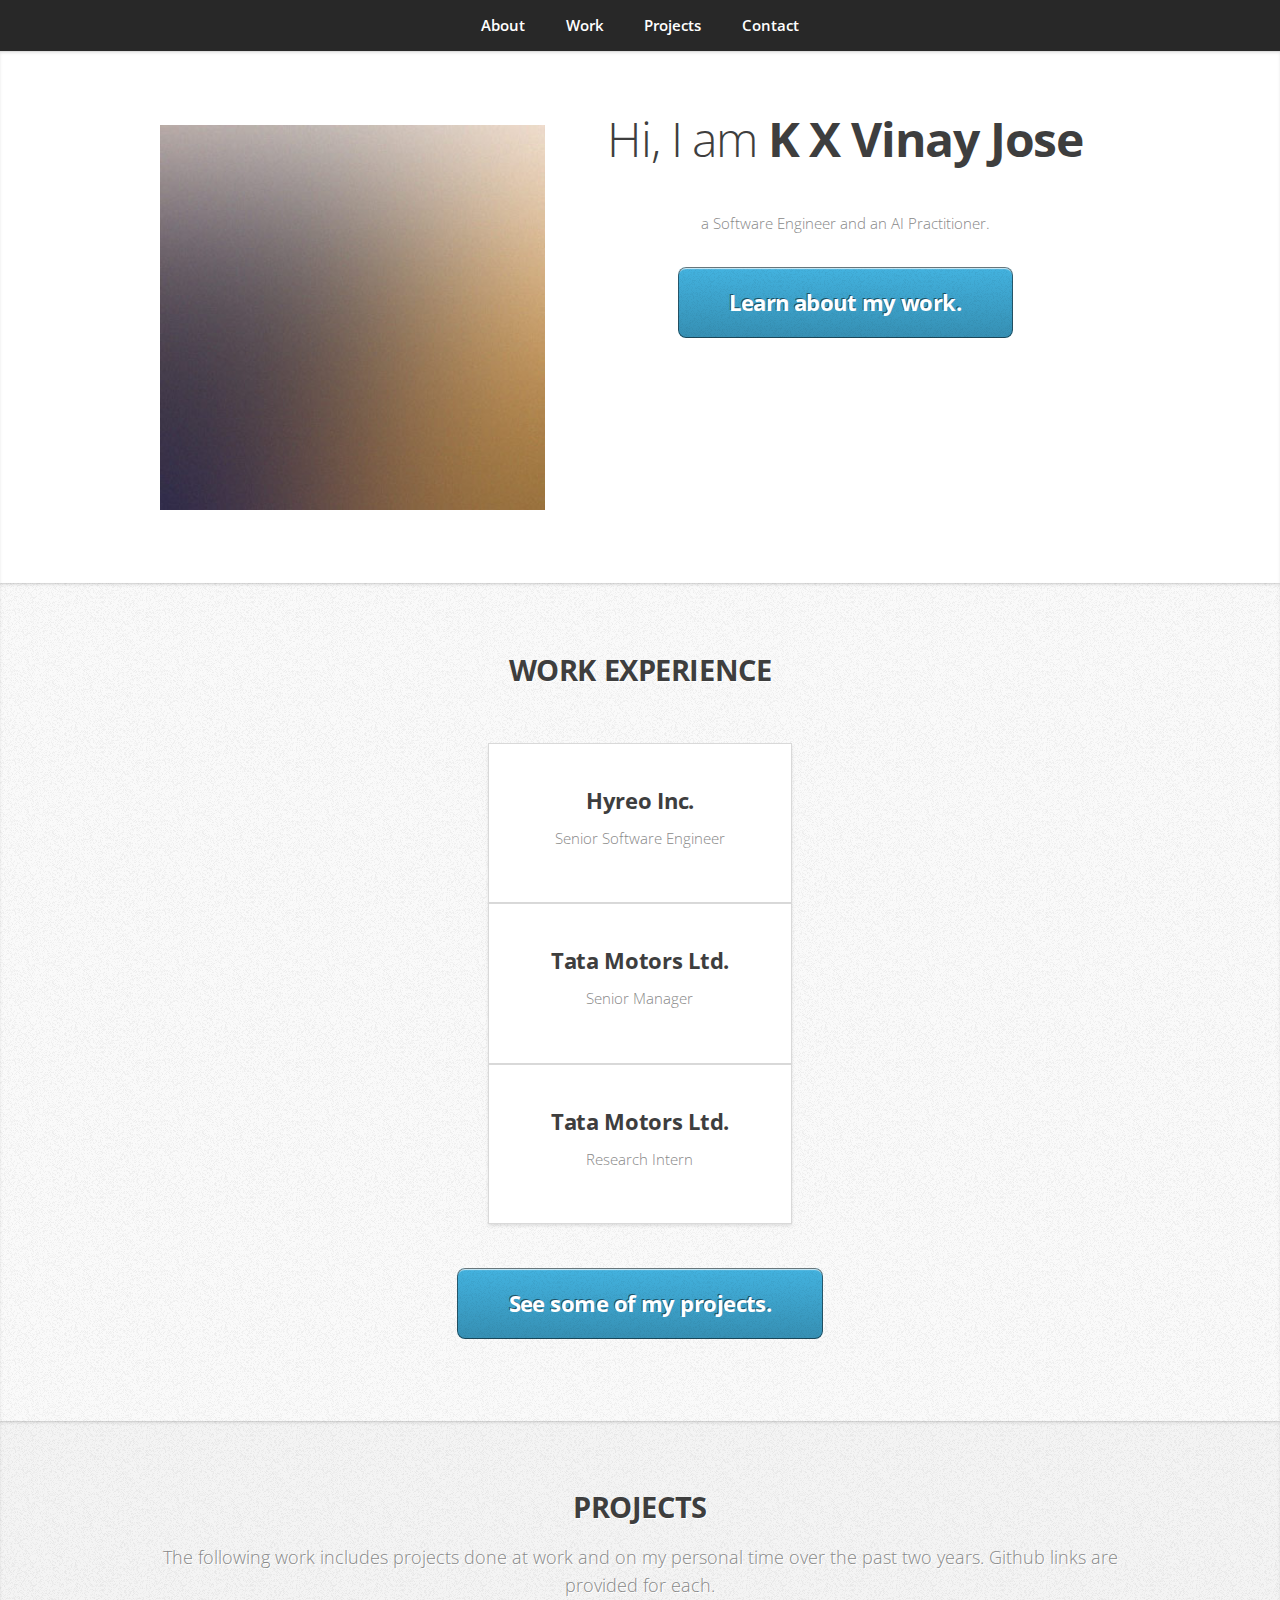
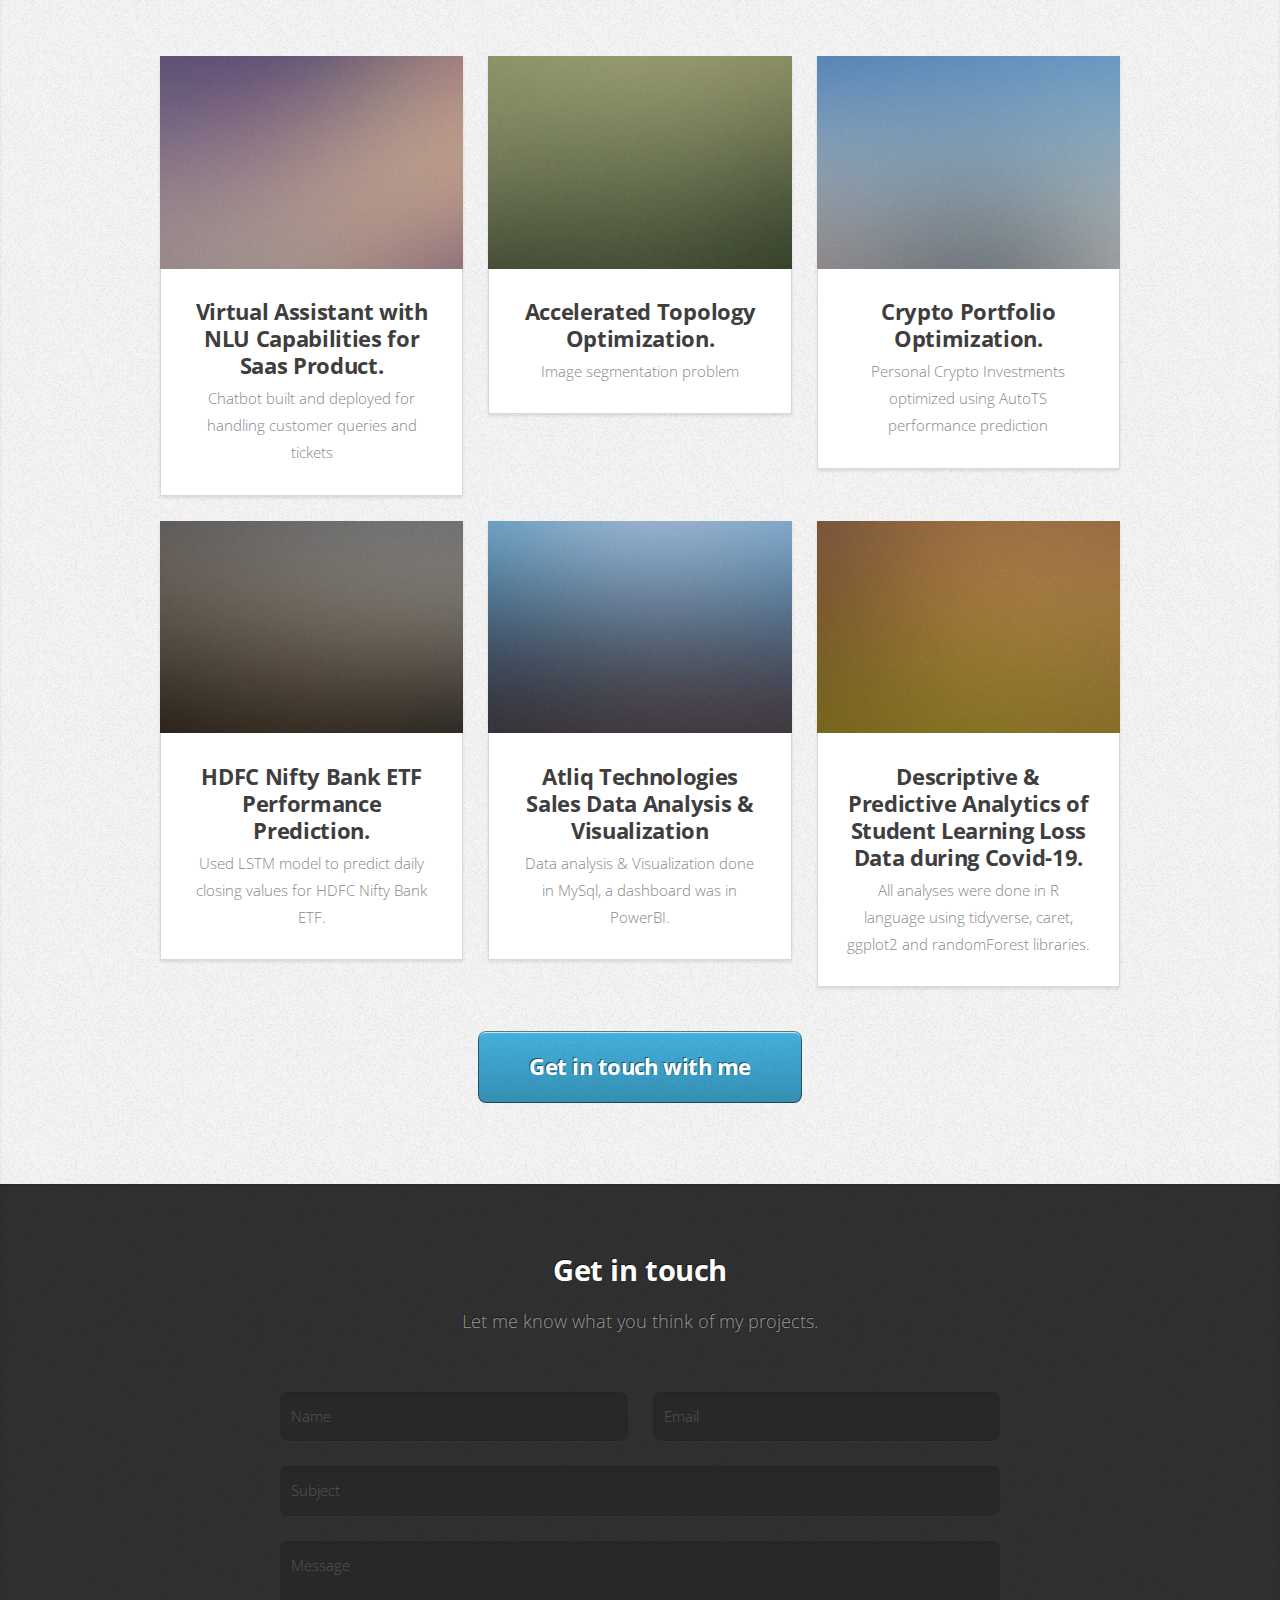
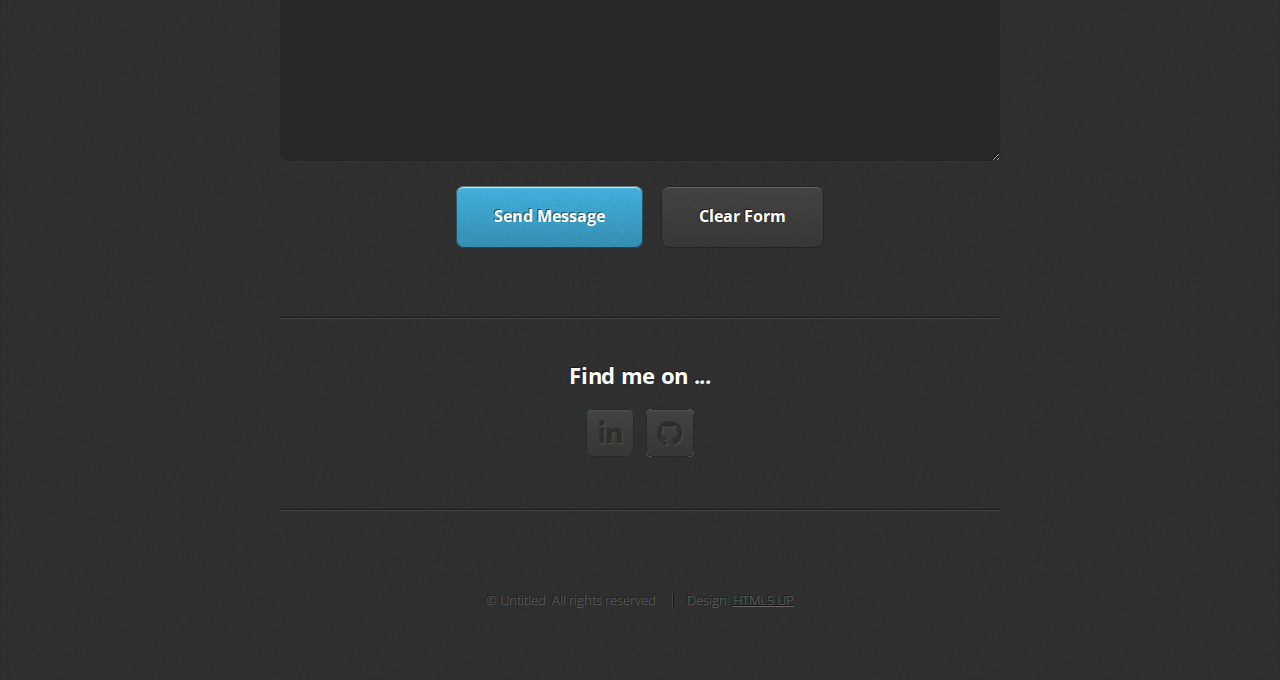
==== portfolio/index.html @ 40deddcf "folder structure changes" ====
<!DOCTYPE HTML>
<!--
	Miniport by HTML5 UP
	html5up.net | @ajlkn
	Free for personal and commercial use under the CCA 3.0 license (html5up.net/license)
-->
<html>
	<head>
		<title>K X Vinay Jose</title>
		<meta charset="utf-8" />
		<meta name="viewport" content="width=device-width, initial-scale=1, user-scalable=no" />
		<link rel="stylesheet" href="assets/css/main.css" />
	</head>
	<body class="is-preload">

		<!-- Nav -->
			<nav id="nav">
				<ul class="container">
					<li><a href="#about">About</a></li>
					<li><a href="#work">Work</a></li>
					<li><a href="#projects">Projects</a></li>
					<li><a href="#contact">Contact</a></li>
				</ul>
			</nav>

		<!-- Home -->
			<article id="about" class="wrapper style1">
				<div class="container">
					<div class="row">
						<div class="col-4 col-5-large col-12-medium">
							<span class="image fit"><img src="images/pic00.jpg" alt="" /></span>
						</div>
						<div class="col-8 col-7-large col-12-medium">
							<header>
								<h1>Hi, I am <strong>K X Vinay Jose</strong></h1>
							</header>
							<!-- <p>And this is <strong>Miniport</strong>, a free, fully responsive HTML5 site template designed by <a href="http://twitter.com/ajlkn">AJ</a> for <a href="http://html5up.net">HTML5 UP</a> &amp; released under the <a href="http://html5up.net/license">CCA license</a>.</p> -->
							<p>a Software Engineer and an AI Practitioner.</p>
							<a href="#work" class="button large scrolly">Learn about my work.</a>
						</div>
					</div>
				</div>
			</article>

		<!-- Work -->
			<article id="work" class="wrapper style2">
				<div class="container">
					<header>
						<h2>WORK EXPERIENCE</h2>
						<!-- <p></p> -->
					</header>
					<div class="row aln-center">
						<div class="col-4 col-6-medium col-12-small">
							<section class="box style1">
								<!-- <span class="icon featured fa-comments"></span> -->
								<h3>Hyreo Inc.</h3>
								<p>Senior Software Engineer</p>
							</section>
						</div>
					</div>
					<div class="row aln-center">
						<div class="col-4 col-6-medium col-12-small">
							<section class="box style1">
								<!-- <span class="icon solid featured fa-camera-retro"></span> -->
								<h3>Tata Motors Ltd.</h3>
								<p>Senior Manager</p>
							</section>
						</div>
					</div>
					<div class="row aln-center">
						<div class="col-4 col-6-medium col-12-small">
							<section class="box style1">
								<!-- <span class="icon featured fa-thumbs-up"></span> -->
								<h3>Tata Motors Ltd.</h3>
								<p>Research Intern</p>
							</section>
						</div>
					</div>
				
					<footer>
						<!-- <p>Lorem ipsum dolor sit sapien vestibulum ipsum primis?</p> -->
						<a href="#portfolio" class="button large scrolly">See some of my projects.</a>
					</footer>
				</div>
			</article>

		<!-- Projects -->
			<article id="projects" class="wrapper style3">
				<div class="container">
					<header>
						<h2>PROJECTS</h2>
						<p>The following work includes projects done at work and on my personal time over the past two years. Github links are provided for each.</p>
					</header>
					<div class="row">
						<div class="col-4 col-6-medium col-12-small">
							<article class="box style2">
								<a href="https://hyreo.com/enterprise-suite/" class="image featured"><img src="images/pic01.jpg" alt="" /></a>
								<h3><a href="https://hyreo.com/enterprise-suite/">Virtual Assistant with NLU Capabilities for Saas Product.</a></h3>
								<p>Chatbot built and deployed for handling customer queries and tickets</p>
							</article>
						</div>
						<div class="col-4 col-6-medium col-12-small">
							<article class="box style2">
								<a href="https://github.com/vinay-jose" class="image featured"><img src="images/pic02.jpg" alt="" /></a>
								<h3><a href="https://github.com/vinay-jose">Accelerated Topology Optimization.</a></h3>
								<p>Image segmentation problem</p>
							</article>
						</div>
						<div class="col-4 col-6-medium col-12-small">
							<article class="box style2">
								<a href="https://github.com/vinay-jose" class="image featured"><img src="images/pic03.jpg" alt="" /></a>
								<h3><a href="https://github.com/vinay-jose">Crypto Portfolio Optimization.</a></h3>
								<p>Personal Crypto Investments optimized using AutoTS performance prediction</p>
							</article>
						</div>
						<div class="col-4 col-6-medium col-12-small">
							<article class="box style2">
								<a href="https://github.com/vinay-jose" class="image featured"><img src="images/pic04.jpg" alt="" /></a>
								<h3><a href="https://github.com/vinay-jose">HDFC Nifty Bank ETF Performance Prediction.</a></h3>
								<p>Used LSTM model to predict daily closing values for HDFC Nifty Bank ETF.</p>
							</article>
						</div>
						<div class="col-4 col-6-medium col-12-small">
							<article class="box style2">
								<a href="https://github.com/vinay-jose/territorial-sales-dashboard" class="image featured"><img src="images/pic05.jpg" alt="" /></a>
								<h3><a href="https://github.com/vinay-jose/territorial-sales-dashboard">Atliq Technologies Sales Data Analysis & Visualization</a></h3>
								<p>Data analysis & Visualization done in MySql, a dashboard was in PowerBI.</p>
							</article>
						</div>
						<div class="col-4 col-6-medium col-12-small">
							<article class="box style2">
								<a href="https://github.com/vinay-jose/student-learning-loss-covid-19" class="image featured"><img src="images/pic06.jpg" alt="" /></a>
								<h3><a href="https://github.com/vinay-jose/student-learning-loss-covid-19">Descriptive & Predictive Analytics of Student Learning Loss Data during Covid-19.</a></h3>
								<p>All analyses were done in R language using tidyverse, caret, ggplot2 and randomForest libraries.</p>
							</article>
						</div>
					</div>
					<footer>
						<!-- <p>Lorem ipsum dolor sit sapien vestibulum ipsum primis?</p> -->
						<a href="#contact" class="button large scrolly">Get in touch with me</a>
					</footer>
				</div>
			</article>

		<!-- Contact -->
			<article id="contact" class="wrapper style4">
				<div class="container medium">
					<header>
						<h2>Get in touch</h2>
						<p>Let me know what you think of my projects.</p>
					</header>
					<div class="row">
						<div class="col-12">
							<form method="post" action="#">
								<div class="row">
									<div class="col-6 col-12-small">
										<input type="text" name="name" id="name" placeholder="Name" />
									</div>
									<div class="col-6 col-12-small">
										<input type="text" name="email" id="email" placeholder="Email" />
									</div>
									<div class="col-12">
										<input type="text" name="subject" id="subject" placeholder="Subject" />
									</div>
									<div class="col-12">
										<textarea name="message" id="message" placeholder="Message"></textarea>
									</div>
									<div class="col-12">
										<ul class="actions">
											<li><input type="submit" value="Send Message" /></li>
											<li><input type="reset" value="Clear Form" class="alt" /></li>
										</ul>
									</div>
								</div>
							</form>
						</div>
						<div class="col-12">
							<hr />
							<h3>Find me on ...</h3>
							<ul class="social">
								<!-- <li><a href="#" class="icon brands fa-twitter"><span class="label">Twitter</span></a></li> -->
								<!-- <li><a href="#" class="icon brands fa-facebook-f"><span class="label">Facebook</span></a></li> -->
								<!-- <li><a href="#" class="icon brands fa-dribbble"><span class="label">Dribbble</span></a></li> -->
								<li><a href="https://www.linkedin.com/in/kxvinayjose/" class="icon brands fa-linkedin-in"><span class="label">LinkedIn</span></a></li>
								<!-- <li><a href="#" class="icon brands fa-tumblr"><span class="label">Tumblr</span></a></li> -->
								<!-- <li><a href="#" class="icon brands fa-google-plus"><span class="label">Google+</span></a></li> -->
								<li><a href="https://github.com/vinay-jose" class="icon brands fa-github"><span class="label">Github</span></a></li>
								<!--
								<li><a href="#" class="icon solid fa-rss"><span>RSS</span></a></li>
								<li><a href="#" class="icon brands fa-instagram"><span>Instagram</span></a></li>
								<li><a href="#" class="icon brands fa-foursquare"><span>Foursquare</span></a></li>
								<li><a href="#" class="icon brands fa-skype"><span>Skype</span></a></li>
								<li><a href="#" class="icon brands fa-soundcloud"><span>Soundcloud</span></a></li>
								<li><a href="#" class="icon brands fa-youtube"><span>YouTube</span></a></li>
								<li><a href="#" class="icon brands fa-blogger"><span>Blogger</span></a></li>
								<li><a href="#" class="icon brands fa-flickr"><span>Flickr</span></a></li>
								<li><a href="#" class="icon brands fa-vimeo"><span>Vimeo</span></a></li>
								-->
							</ul>
							<hr />
						</div>
					</div>
					<footer>
						<ul id="copyright">
							<li>&copy; Untitled. All rights reserved.</li><li>Design: <a href="http://html5up.net">HTML5 UP</a></li>
						</ul>
					</footer>
				</div>
			</article>

		<!-- Scripts -->
			<script src="assets/js/jquery.min.js"></script>
			<script src="assets/js/jquery.scrolly.min.js"></script>
			<script src="assets/js/browser.min.js"></script>
			<script src="assets/js/breakpoints.min.js"></script>
			<script src="assets/js/util.js"></script>
			<script src="assets/js/main.js"></script>

	</body>
</html>
---- portfolio/assets/css/main.css ----
@import url("https://fonts.googleapis.com/css?family=Open+Sans:300,300italic,600,600italic,700");
@import url("fontawesome-all.min.css");

/*
	Miniport by HTML5 UP
	html5up.net | @ajlkn
	Free for personal and commercial use under the CCA 3.0 license (html5up.net/license)
*/

html, body, div, span, applet, object,
iframe, h1, h2, h3, h4, h5, h6, p, blockquote,
pre, a, abbr, acronym, address, big, cite,
code, del, dfn, em, img, ins, kbd, q, s, samp,
small, strike, strong, sub, sup, tt, var, b,
u, i, center, dl, dt, dd, ol, ul, li, fieldset,
form, label, legend, table, caption, tbody,
tfoot, thead, tr, th, td, article, aside,
canvas, details, embed, figure, figcaption,
footer, header, hgroup, menu, nav, output, ruby,
section, summary, time, mark, audio, video {
	margin: 0;
	padding: 0;
	border: 0;
	font-size: 100%;
	font: inherit;
	vertical-align: baseline;}

article, aside, details, figcaption, figure,
footer, header, hgroup, menu, nav, section {
	display: block;}

body {
	line-height: 1;
}

ol, ul {
	list-style: none;
}

blockquote, q {
	quotes: none;
}

	blockquote:before, blockquote:after, q:before, q:after {
		content: '';
		content: none;
	}

table {
	border-collapse: collapse;
	border-spacing: 0;
}

body {
	-webkit-text-size-adjust: none;
}

mark {
	background-color: transparent;
	color: inherit;
}

input::-moz-focus-inner {
	border: 0;
	padding: 0;
}

input, select, textarea {
	-moz-appearance: none;
	-webkit-appearance: none;
	-ms-appearance: none;
	appearance: none;
}

/* Basic */

	html {
		box-sizing: border-box;
	}

	*, *:before, *:after {
		box-sizing: inherit;
	}

	body {
		padding-top: 3.5em;
	}

		body.is-preload *, body.is-preload *:before, body.is-preload *:after {
			-moz-animation: none !important;
			-webkit-animation: none !important;
			-ms-animation: none !important;
			animation: none !important;
			-moz-transition: none !important;
			-webkit-transition: none !important;
			-ms-transition: none !important;
			transition: none !important;
		}

	body, input, textarea, select {
		font-family: 'Open Sans', sans-serif;
		line-height: 1.85em;
		color: #888;
		font-weight: 300;
		font-size: 13pt;
	}

	a {
		-moz-transition: color .2s ease-in-out;
		-webkit-transition: color .2s ease-in-out;
		-ms-transition: color .2s ease-in-out;
		transition: color .2s ease-in-out;
		color: #43B3E0;
		text-decoration: underline;
	}

		a:hover {
			color: #43bff0 !important;
		}

		a img {
			border: 0;
		}

	b, strong {
		font-weight: 600;
		color: #3e3e3e;
	}

	i, em {
		font-style: italic;
	}

	sub {
		position: relative;
		top: 0.5em;
		font-size: 0.8em;
	}

	sup {
		position: relative;
		top: -0.5em;
		font-size: 0.8em;
	}

	blockquote {
		border-left: solid 0.75em #eee;
		padding: 1em 0 1em 1.5em;
		font-style: italic;
	}

	h1, h2, h3, h4, h5, h6 {
		color: #3e3e3e;
		margin: 0 0 0.75em 0;
	}

	h1 a, h2 a, h3 a, h4 a, h5 a, h6 a {
		text-decoration: none;
		color: inherit;
	}

	h2, h3, h4, h5, h6 {
		font-weight: 700;
	}

	h1 {
		font-size: 3.25em;
		letter-spacing: -0.025em;
		font-weight: 300;
	}

		h1 strong {
			font-weight: 700;
		}

	h2 {
		font-size: 2em;
		letter-spacing: -0.015em;
	}

	h3 {
		font-size: 1.5em;
		letter-spacing: -0.015em;
	}

	em, i {
		font-style: italic;
	}

	br.clear {
		clear: both;
	}

	hr {
		border: 0;
		border-top: solid 1px #444;
		border-top-color: rgba(0, 0, 0, 0.35);
		box-shadow: 0px 1px 0px 0px rgba(255, 255, 255, 0.1);
		height: 1px;
		margin: 3em 0;
	}

	p, ul, ol, dl, table {
		margin-bottom: 2em;
	}

	header {
		margin: 0 0 3em 0;
	}

		header > p {
			font-size: 1.25em;
			margin: 0;
		}

	footer {
		margin: 3em 0 0 0;
	}

		footer > p {
			font-size: 1.25em;
		}

/* Container */

	.container {
		margin: 0 auto;
		max-width: calc(100% - 50px);
		width: 1200px;
	}

		.container.medium {
			width: 900px;
		}

		@media screen and (max-width: 1680px) {

			.container {
				width: 1200px;
			}

				.container.medium {
					width: 900px;
				}

		}

		@media screen and (max-width: 1280px) {

			.container {
				width: 960px;
			}

				.container.medium {
					width: 720px;
				}

		}

		@media screen and (max-width: 980px) {

			.container {
				width: 100%;
			}

				.container.medium {
					width: 75%;
				}

		}

		@media screen and (max-width: 736px) {

			.container {
				width: 100%;
				max-width: calc(100% - 30px);
			}

				.container.medium {
					width: 100%;
				}

		}

/* Row */

	.row {
		display: flex;
		flex-wrap: wrap;
		box-sizing: border-box;
		align-items: stretch;
	}

		.row > * {
			box-sizing: border-box;
		}

		.row.gtr-uniform > * > :last-child {
			margin-bottom: 0;
		}

		.row.aln-left {
			justify-content: flex-start;
		}

		.row.aln-center {
			justify-content: center;
		}

		.row.aln-right {
			justify-content: flex-end;
		}

		.row.aln-top {
			align-items: flex-start;
		}

		.row.aln-middle {
			align-items: center;
		}

		.row.aln-bottom {
			align-items: flex-end;
		}

		.row > .imp {
			order: -1;
		}

		.row > .col-1 {
			width: 8.33333%;
		}

		.row > .off-1 {
			margin-left: 8.33333%;
		}

		.row > .col-2 {
			width: 16.66667%;
		}

		.row > .off-2 {
			margin-left: 16.66667%;
		}

		.row > .col-3 {
			width: 25%;
		}

		.row > .off-3 {
			margin-left: 25%;
		}

		.row > .col-4 {
			width: 33.33333%;
		}

		.row > .off-4 {
			margin-left: 33.33333%;
		}

		.row > .col-5 {
			width: 41.66667%;
		}

		.row > .off-5 {
			margin-left: 41.66667%;
		}

		.row > .col-6 {
			width: 50%;
		}

		.row > .off-6 {
			margin-left: 50%;
		}

		.row > .col-7 {
			width: 58.33333%;
		}

		.row > .off-7 {
			margin-left: 58.33333%;
		}

		.row > .col-8 {
			width: 66.66667%;
		}

		.row > .off-8 {
			margin-left: 66.66667%;
		}

		.row > .col-9 {
			width: 75%;
		}

		.row > .off-9 {
			margin-left: 75%;
		}

		.row > .col-10 {
			width: 83.33333%;
		}

		.row > .off-10 {
			margin-left: 83.33333%;
		}

		.row > .col-11 {
			width: 91.66667%;
		}

		.row > .off-11 {
			margin-left: 91.66667%;
		}

		.row > .col-12 {
			width: 100%;
		}

		.row > .off-12 {
			margin-left: 100%;
		}

		.row.gtr-0 {
			margin-top: 0px;
			margin-left: 0px;
		}

			.row.gtr-0 > * {
				padding: 0px 0 0 0px;
			}

			.row.gtr-0.gtr-uniform {
				margin-top: 0px;
			}

				.row.gtr-0.gtr-uniform > * {
					padding-top: 0px;
				}

		.row.gtr-25 {
			margin-top: -6.25px;
			margin-left: -6.25px;
		}

			.row.gtr-25 > * {
				padding: 6.25px 0 0 6.25px;
			}

			.row.gtr-25.gtr-uniform {
				margin-top: -6.25px;
			}

				.row.gtr-25.gtr-uniform > * {
					padding-top: 6.25px;
				}

		.row.gtr-50 {
			margin-top: -12.5px;
			margin-left: -12.5px;
		}

			.row.gtr-50 > * {
				padding: 12.5px 0 0 12.5px;
			}

			.row.gtr-50.gtr-uniform {
				margin-top: -12.5px;
			}

				.row.gtr-50.gtr-uniform > * {
					padding-top: 12.5px;
				}

		.row {
			margin-top: -25px;
			margin-left: -25px;
		}

			.row > * {
				padding: 25px 0 0 25px;
			}

			.row.gtr-uniform {
				margin-top: -25px;
			}

				.row.gtr-uniform > * {
					padding-top: 25px;
				}

		.row.gtr-150 {
			margin-top: -37.5px;
			margin-left: -37.5px;
		}

			.row.gtr-150 > * {
				padding: 37.5px 0 0 37.5px;
			}

			.row.gtr-150.gtr-uniform {
				margin-top: -37.5px;
			}

				.row.gtr-150.gtr-uniform > * {
					padding-top: 37.5px;
				}

		.row.gtr-200 {
			margin-top: -50px;
			margin-left: -50px;
		}

			.row.gtr-200 > * {
				padding: 50px 0 0 50px;
			}

			.row.gtr-200.gtr-uniform {
				margin-top: -50px;
			}

				.row.gtr-200.gtr-uniform > * {
					padding-top: 50px;
				}

		@media screen and (max-width: 1680px) {

			.row {
				display: flex;
				flex-wrap: wrap;
				box-sizing: border-box;
				align-items: stretch;
			}

				.row > * {
					box-sizing: border-box;
				}

				.row.gtr-uniform > * > :last-child {
					margin-bottom: 0;
				}

				.row.aln-left {
					justify-content: flex-start;
				}

				.row.aln-center {
					justify-content: center;
				}

				.row.aln-right {
					justify-content: flex-end;
				}

				.row.aln-top {
					align-items: flex-start;
				}

				.row.aln-middle {
					align-items: center;
				}

				.row.aln-bottom {
					align-items: flex-end;
				}

				.row > .imp-xlarge {
					order: -1;
				}

				.row > .col-1-xlarge {
					width: 8.33333%;
				}

				.row > .off-1-xlarge {
					margin-left: 8.33333%;
				}

				.row > .col-2-xlarge {
					width: 16.66667%;
				}

				.row > .off-2-xlarge {
					margin-left: 16.66667%;
				}

				.row > .col-3-xlarge {
					width: 25%;
				}

				.row > .off-3-xlarge {
					margin-left: 25%;
				}

				.row > .col-4-xlarge {
					width: 33.33333%;
				}

				.row > .off-4-xlarge {
					margin-left: 33.33333%;
				}

				.row > .col-5-xlarge {
					width: 41.66667%;
				}

				.row > .off-5-xlarge {
					margin-left: 41.66667%;
				}

				.row > .col-6-xlarge {
					width: 50%;
				}

				.row > .off-6-xlarge {
					margin-left: 50%;
				}

				.row > .col-7-xlarge {
					width: 58.33333%;
				}

				.row > .off-7-xlarge {
					margin-left: 58.33333%;
				}

				.row > .col-8-xlarge {
					width: 66.66667%;
				}

				.row > .off-8-xlarge {
					margin-left: 66.66667%;
				}

				.row > .col-9-xlarge {
					width: 75%;
				}

				.row > .off-9-xlarge {
					margin-left: 75%;
				}

				.row > .col-10-xlarge {
					width: 83.33333%;
				}

				.row > .off-10-xlarge {
					margin-left: 83.33333%;
				}

				.row > .col-11-xlarge {
					width: 91.66667%;
				}

				.row > .off-11-xlarge {
					margin-left: 91.66667%;
				}

				.row > .col-12-xlarge {
					width: 100%;
				}

				.row > .off-12-xlarge {
					margin-left: 100%;
				}

				.row.gtr-0 {
					margin-top: 0px;
					margin-left: 0px;
				}

					.row.gtr-0 > * {
						padding: 0px 0 0 0px;
					}

					.row.gtr-0.gtr-uniform {
						margin-top: 0px;
					}

						.row.gtr-0.gtr-uniform > * {
							padding-top: 0px;
						}

				.row.gtr-25 {
					margin-top: -6.25px;
					margin-left: -6.25px;
				}

					.row.gtr-25 > * {
						padding: 6.25px 0 0 6.25px;
					}

					.row.gtr-25.gtr-uniform {
						margin-top: -6.25px;
					}

						.row.gtr-25.gtr-uniform > * {
							padding-top: 6.25px;
						}

				.row.gtr-50 {
					margin-top: -12.5px;
					margin-left: -12.5px;
				}

					.row.gtr-50 > * {
						padding: 12.5px 0 0 12.5px;
					}

					.row.gtr-50.gtr-uniform {
						margin-top: -12.5px;
					}

						.row.gtr-50.gtr-uniform > * {
							padding-top: 12.5px;
						}

				.row {
					margin-top: -25px;
					margin-left: -25px;
				}

					.row > * {
						padding: 25px 0 0 25px;
					}

					.row.gtr-uniform {
						margin-top: -25px;
					}

						.row.gtr-uniform > * {
							padding-top: 25px;
						}

				.row.gtr-150 {
					margin-top: -37.5px;
					margin-left: -37.5px;
				}

					.row.gtr-150 > * {
						padding: 37.5px 0 0 37.5px;
					}

					.row.gtr-150.gtr-uniform {
						margin-top: -37.5px;
					}

						.row.gtr-150.gtr-uniform > * {
							padding-top: 37.5px;
						}

				.row.gtr-200 {
					margin-top: -50px;
					margin-left: -50px;
				}

					.row.gtr-200 > * {
						padding: 50px 0 0 50px;
					}

					.row.gtr-200.gtr-uniform {
						margin-top: -50px;
					}

						.row.gtr-200.gtr-uniform > * {
							padding-top: 50px;
						}

		}

		@media screen and (max-width: 1280px) {

			.row {
				display: flex;
				flex-wrap: wrap;
				box-sizing: border-box;
				align-items: stretch;
			}

				.row > * {
					box-sizing: border-box;
				}

				.row.gtr-uniform > * > :last-child {
					margin-bottom: 0;
				}

				.row.aln-left {
					justify-content: flex-start;
				}

				.row.aln-center {
					justify-content: center;
				}

				.row.aln-right {
					justify-content: flex-end;
				}

				.row.aln-top {
					align-items: flex-start;
				}

				.row.aln-middle {
					align-items: center;
				}

				.row.aln-bottom {
					align-items: flex-end;
				}

				.row > .imp-large {
					order: -1;
				}

				.row > .col-1-large {
					width: 8.33333%;
				}

				.row > .off-1-large {
					margin-left: 8.33333%;
				}

				.row > .col-2-large {
					width: 16.66667%;
				}

				.row > .off-2-large {
					margin-left: 16.66667%;
				}

				.row > .col-3-large {
					width: 25%;
				}

				.row > .off-3-large {
					margin-left: 25%;
				}

				.row > .col-4-large {
					width: 33.33333%;
				}

				.row > .off-4-large {
					margin-left: 33.33333%;
				}

				.row > .col-5-large {
					width: 41.66667%;
				}

				.row > .off-5-large {
					margin-left: 41.66667%;
				}

				.row > .col-6-large {
					width: 50%;
				}

				.row > .off-6-large {
					margin-left: 50%;
				}

				.row > .col-7-large {
					width: 58.33333%;
				}

				.row > .off-7-large {
					margin-left: 58.33333%;
				}

				.row > .col-8-large {
					width: 66.66667%;
				}

				.row > .off-8-large {
					margin-left: 66.66667%;
				}

				.row > .col-9-large {
					width: 75%;
				}

				.row > .off-9-large {
					margin-left: 75%;
				}

				.row > .col-10-large {
					width: 83.33333%;
				}

				.row > .off-10-large {
					margin-left: 83.33333%;
				}

				.row > .col-11-large {
					width: 91.66667%;
				}

				.row > .off-11-large {
					margin-left: 91.66667%;
				}

				.row > .col-12-large {
					width: 100%;
				}

				.row > .off-12-large {
					margin-left: 100%;
				}

				.row.gtr-0 {
					margin-top: 0px;
					margin-left: 0px;
				}

					.row.gtr-0 > * {
						padding: 0px 0 0 0px;
					}

					.row.gtr-0.gtr-uniform {
						margin-top: 0px;
					}

						.row.gtr-0.gtr-uniform > * {
							padding-top: 0px;
						}

				.row.gtr-25 {
					margin-top: -6.25px;
					margin-left: -6.25px;
				}

					.row.gtr-25 > * {
						padding: 6.25px 0 0 6.25px;
					}

					.row.gtr-25.gtr-uniform {
						margin-top: -6.25px;
					}

						.row.gtr-25.gtr-uniform > * {
							padding-top: 6.25px;
						}

				.row.gtr-50 {
					margin-top: -12.5px;
					margin-left: -12.5px;
				}

					.row.gtr-50 > * {
						padding: 12.5px 0 0 12.5px;
					}

					.row.gtr-50.gtr-uniform {
						margin-top: -12.5px;
					}

						.row.gtr-50.gtr-uniform > * {
							padding-top: 12.5px;
						}

				.row {
					margin-top: -25px;
					margin-left: -25px;
				}

					.row > * {
						padding: 25px 0 0 25px;
					}

					.row.gtr-uniform {
						margin-top: -25px;
					}

						.row.gtr-uniform > * {
							padding-top: 25px;
						}

				.row.gtr-150 {
					margin-top: -37.5px;
					margin-left: -37.5px;
				}

					.row.gtr-150 > * {
						padding: 37.5px 0 0 37.5px;
					}

					.row.gtr-150.gtr-uniform {
						margin-top: -37.5px;
					}

						.row.gtr-150.gtr-uniform > * {
							padding-top: 37.5px;
						}

				.row.gtr-200 {
					margin-top: -50px;
					margin-left: -50px;
				}

					.row.gtr-200 > * {
						padding: 50px 0 0 50px;
					}

					.row.gtr-200.gtr-uniform {
						margin-top: -50px;
					}

						.row.gtr-200.gtr-uniform > * {
							padding-top: 50px;
						}

		}

		@media screen and (max-width: 980px) {

			.row {
				display: flex;
				flex-wrap: wrap;
				box-sizing: border-box;
				align-items: stretch;
			}

				.row > * {
					box-sizing: border-box;
				}

				.row.gtr-uniform > * > :last-child {
					margin-bottom: 0;
				}

				.row.aln-left {
					justify-content: flex-start;
				}

				.row.aln-center {
					justify-content: center;
				}

				.row.aln-right {
					justify-content: flex-end;
				}

				.row.aln-top {
					align-items: flex-start;
				}

				.row.aln-middle {
					align-items: center;
				}

				.row.aln-bottom {
					align-items: flex-end;
				}

				.row > .imp-medium {
					order: -1;
				}

				.row > .col-1-medium {
					width: 8.33333%;
				}

				.row > .off-1-medium {
					margin-left: 8.33333%;
				}

				.row > .col-2-medium {
					width: 16.66667%;
				}

				.row > .off-2-medium {
					margin-left: 16.66667%;
				}

				.row > .col-3-medium {
					width: 25%;
				}

				.row > .off-3-medium {
					margin-left: 25%;
				}

				.row > .col-4-medium {
					width: 33.33333%;
				}

				.row > .off-4-medium {
					margin-left: 33.33333%;
				}

				.row > .col-5-medium {
					width: 41.66667%;
				}

				.row > .off-5-medium {
					margin-left: 41.66667%;
				}

				.row > .col-6-medium {
					width: 50%;
				}

				.row > .off-6-medium {
					margin-left: 50%;
				}

				.row > .col-7-medium {
					width: 58.33333%;
				}

				.row > .off-7-medium {
					margin-left: 58.33333%;
				}

				.row > .col-8-medium {
					width: 66.66667%;
				}

				.row > .off-8-medium {
					margin-left: 66.66667%;
				}

				.row > .col-9-medium {
					width: 75%;
				}

				.row > .off-9-medium {
					margin-left: 75%;
				}

				.row > .col-10-medium {
					width: 83.33333%;
				}

				.row > .off-10-medium {
					margin-left: 83.33333%;
				}

				.row > .col-11-medium {
					width: 91.66667%;
				}

				.row > .off-11-medium {
					margin-left: 91.66667%;
				}

				.row > .col-12-medium {
					width: 100%;
				}

				.row > .off-12-medium {
					margin-left: 100%;
				}

				.row.gtr-0 {
					margin-top: 0px;
					margin-left: 0px;
				}

					.row.gtr-0 > * {
						padding: 0px 0 0 0px;
					}

					.row.gtr-0.gtr-uniform {
						margin-top: 0px;
					}

						.row.gtr-0.gtr-uniform > * {
							padding-top: 0px;
						}

				.row.gtr-25 {
					margin-top: -6.25px;
					margin-left: -6.25px;
				}

					.row.gtr-25 > * {
						padding: 6.25px 0 0 6.25px;
					}

					.row.gtr-25.gtr-uniform {
						margin-top: -6.25px;
					}

						.row.gtr-25.gtr-uniform > * {
							padding-top: 6.25px;
						}

				.row.gtr-50 {
					margin-top: -12.5px;
					margin-left: -12.5px;
				}

					.row.gtr-50 > * {
						padding: 12.5px 0 0 12.5px;
					}

					.row.gtr-50.gtr-uniform {
						margin-top: -12.5px;
					}

						.row.gtr-50.gtr-uniform > * {
							padding-top: 12.5px;
						}

				.row {
					margin-top: -25px;
					margin-left: -25px;
				}

					.row > * {
						padding: 25px 0 0 25px;
					}

					.row.gtr-uniform {
						margin-top: -25px;
					}

						.row.gtr-uniform > * {
							padding-top: 25px;
						}

				.row.gtr-150 {
					margin-top: -37.5px;
					margin-left: -37.5px;
				}

					.row.gtr-150 > * {
						padding: 37.5px 0 0 37.5px;
					}

					.row.gtr-150.gtr-uniform {
						margin-top: -37.5px;
					}

						.row.gtr-150.gtr-uniform > * {
							padding-top: 37.5px;
						}

				.row.gtr-200 {
					margin-top: -50px;
					margin-left: -50px;
				}

					.row.gtr-200 > * {
						padding: 50px 0 0 50px;
					}

					.row.gtr-200.gtr-uniform {
						margin-top: -50px;
					}

						.row.gtr-200.gtr-uniform > * {
							padding-top: 50px;
						}

		}

		@media screen and (max-width: 736px) {

			.row {
				display: flex;
				flex-wrap: wrap;
				box-sizing: border-box;
				align-items: stretch;
			}

				.row > * {
					box-sizing: border-box;
				}

				.row.gtr-uniform > * > :last-child {
					margin-bottom: 0;
				}

				.row.aln-left {
					justify-content: flex-start;
				}

				.row.aln-center {
					justify-content: center;
				}

				.row.aln-right {
					justify-content: flex-end;
				}

				.row.aln-top {
					align-items: flex-start;
				}

				.row.aln-middle {
					align-items: center;
				}

				.row.aln-bottom {
					align-items: flex-end;
				}

				.row > .imp-small {
					order: -1;
				}

				.row > .col-1-small {
					width: 8.33333%;
				}

				.row > .off-1-small {
					margin-left: 8.33333%;
				}

				.row > .col-2-small {
					width: 16.66667%;
				}

				.row > .off-2-small {
					margin-left: 16.66667%;
				}

				.row > .col-3-small {
					width: 25%;
				}

				.row > .off-3-small {
					margin-left: 25%;
				}

				.row > .col-4-small {
					width: 33.33333%;
				}

				.row > .off-4-small {
					margin-left: 33.33333%;
				}

				.row > .col-5-small {
					width: 41.66667%;
				}

				.row > .off-5-small {
					margin-left: 41.66667%;
				}

				.row > .col-6-small {
					width: 50%;
				}

				.row > .off-6-small {
					margin-left: 50%;
				}

				.row > .col-7-small {
					width: 58.33333%;
				}

				.row > .off-7-small {
					margin-left: 58.33333%;
				}

				.row > .col-8-small {
					width: 66.66667%;
				}

				.row > .off-8-small {
					margin-left: 66.66667%;
				}

				.row > .col-9-small {
					width: 75%;
				}

				.row > .off-9-small {
					margin-left: 75%;
				}

				.row > .col-10-small {
					width: 83.33333%;
				}

				.row > .off-10-small {
					margin-left: 83.33333%;
				}

				.row > .col-11-small {
					width: 91.66667%;
				}

				.row > .off-11-small {
					margin-left: 91.66667%;
				}

				.row > .col-12-small {
					width: 100%;
				}

				.row > .off-12-small {
					margin-left: 100%;
				}

				.row.gtr-0 {
					margin-top: 0px;
					margin-left: 0px;
				}

					.row.gtr-0 > * {
						padding: 0px 0 0 0px;
					}

					.row.gtr-0.gtr-uniform {
						margin-top: 0px;
					}

						.row.gtr-0.gtr-uniform > * {
							padding-top: 0px;
						}

				.row.gtr-25 {
					margin-top: -3.75px;
					margin-left: -3.75px;
				}

					.row.gtr-25 > * {
						padding: 3.75px 0 0 3.75px;
					}

					.row.gtr-25.gtr-uniform {
						margin-top: -3.75px;
					}

						.row.gtr-25.gtr-uniform > * {
							padding-top: 3.75px;
						}

				.row.gtr-50 {
					margin-top: -7.5px;
					margin-left: -7.5px;
				}

					.row.gtr-50 > * {
						padding: 7.5px 0 0 7.5px;
					}

					.row.gtr-50.gtr-uniform {
						margin-top: -7.5px;
					}

						.row.gtr-50.gtr-uniform > * {
							padding-top: 7.5px;
						}

				.row {
					margin-top: -15px;
					margin-left: -15px;
				}

					.row > * {
						padding: 15px 0 0 15px;
					}

					.row.gtr-uniform {
						margin-top: -15px;
					}

						.row.gtr-uniform > * {
							padding-top: 15px;
						}

				.row.gtr-150 {
					margin-top: -22.5px;
					margin-left: -22.5px;
				}

					.row.gtr-150 > * {
						padding: 22.5px 0 0 22.5px;
					}

					.row.gtr-150.gtr-uniform {
						margin-top: -22.5px;
					}

						.row.gtr-150.gtr-uniform > * {
							padding-top: 22.5px;
						}

				.row.gtr-200 {
					margin-top: -30px;
					margin-left: -30px;
				}

					.row.gtr-200 > * {
						padding: 30px 0 0 30px;
					}

					.row.gtr-200.gtr-uniform {
						margin-top: -30px;
					}

						.row.gtr-200.gtr-uniform > * {
							padding-top: 30px;
						}

		}

/* Form */

	form label {
		color: #3e3e3e;
		font-weight: 700;
		display: block;
		margin: 0 0 0.5em 0;
	}

	form input[type=text],
	form input[type=email],
	form input[type=password],
	form select,
	form textarea {
		-moz-transition: background .2s ease-in-out, box-shadow .2s ease-in-out;
		-webkit-transition: background .2s ease-in-out, box-shadow .2s ease-in-out;
		-ms-transition: background .2s ease-in-out, box-shadow .2s ease-in-out;
		transition: background .2s ease-in-out, box-shadow .2s ease-in-out;
		-webkit-appearance: none;
		display: block;
		border: 0;
		padding: 0.75em;
		font-size: 1em;
		border-radius: 8px;
		border: solid 1px #ddd;
		background: #fff;
		color: #bbb;
		box-shadow: inset 0px 2px 3px 1px rgba(0, 0, 0, 0.05), 0px 1px 0px 0px rgba(255, 255, 255, 0.025);
		width: 100%;
	}

		form input[type=text]:focus,
		form input[type=email]:focus,
		form input[type=password]:focus,
		form select:focus,
		form textarea:focus {
			background: #fafafa;
			box-shadow: inset 0px 2px 5px 0px rgba(0, 0, 0, 0.05), 0px 1px 0px 0px rgba(255, 255, 255, 0.025), inset 0px 0px 2px 1px #43bff0;
		}

	form textarea {
		height: 15em;
	}

	form .actions:last-child {
		margin-bottom: 0;
	}

	form ::-webkit-input-placeholder {
		color: #555 !important;
	}

	form :-moz-placeholder {
		color: #555 !important;
	}

	form ::-moz-placeholder {
		color: #555 !important;
	}

	form :-ms-input-placeholder {
		color: #555 !important;
	}

	form ::-moz-focus-inner {
		border: 0;
	}

/* Tables */

	table {
		width: 100%;
	}

		table.default {
			width: 100%;
		}

			table.default tr {
				border-top: solid 1px #eee;
			}

				table.default tr:first-child {
					border-top: 0;
				}

			table.default td {
				padding: 0.5em 1em 0.5em 1em;
			}

			table.default th {
				text-align: left;
				padding: 0.5em 1em 0.5em 1em;
				font-weight: 600;
				margin: 0 0 1em 0;
			}

			table.default thead {
				background: #4f4f4f;
				color: #fff;
			}

/* Section/Article */

	section, article {
		margin-bottom: 3em;
	}

	section > :last-child,
	article > :last-child,
	section:last-child,
	article:last-child {
		margin-bottom: 0;
	}

/* Image */

	.image {
		display: inline-block;
		position: relative;
	}

		.image img {
			display: block;
			width: 100%;
		}

		.image.fit {
			display: block;
			width: 100%;
		}

		.image.featured {
			display: block;
			width: 100%;
			margin: 0 0 2em 0;
		}

		.image.left {
			float: left;
			margin: 0 2em 2em 0;
		}

		.image.centered {
			display: block;
			margin: 0 0 2em 0;
		}

			.image.centered img {
				margin: 0 auto;
				width: auto;
			}

/* Button */

	input[type="button"],
	input[type="submit"],
	input[type="reset"],
	button,
	.button {
		background-image: url("images/bg.png"), -moz-linear-gradient(top, rgba(0, 0, 0, 0), rgba(0, 0, 0, 0.2));
		background-image: url("images/bg.png"), -webkit-linear-gradient(top, rgba(0, 0, 0, 0), rgba(0, 0, 0, 0.2));
		background-image: url("images/bg.png"), -ms-linear-gradient(top, rgba(0, 0, 0, 0), rgba(0, 0, 0, 0.2));
		background-image: url("images/bg.png"), linear-gradient(top, rgba(0, 0, 0, 0), rgba(0, 0, 0, 0.2));
		-moz-transition: background-color .2s ease-in-out;
		-webkit-transition: background-color .2s ease-in-out;
		-ms-transition: background-color .2s ease-in-out;
		transition: background-color .2s ease-in-out;
		-webkit-appearance: none;
		position: relative;
		display: inline-block;
		color: #fff !important;
		text-decoration: none;
		font-weight: 700;
		border: 0;
		outline: 0;
		cursor: pointer;
		border-radius: 8px;
		text-shadow: -1px -1px 0.5px rgba(0, 0, 0, 0.5);
		overflow: hidden;
		box-shadow: inset 0px 0px 0px 1px rgba(0, 0, 0, 0.5), inset 0px 2px 1px 0px rgba(255, 255, 255, 0.75);
		background-color: #43B3E0;
		padding: 1em 2.35em 1em 2.35em;
		font-size: 1.1em;
		max-width: 24em;
	}

		input[type="button"]:hover,
		input[type="submit"]:hover,
		input[type="reset"]:hover,
		button:hover,
		.button:hover {
			background-color: #43bff0;
			color: #fff !important;
		}

		input[type="button"]:active,
		input[type="submit"]:active,
		input[type="reset"]:active,
		button:active,
		.button:active {
			background-color: #3BA8D3;
			top: 1px;
		}

		input[type="button"].large,
		input[type="submit"].large,
		input[type="reset"].large,
		button.large,
		.button.large {
			font-size: 1.5em;
			letter-spacing: -0.025em;
		}

		input[type="button"].alt,
		input[type="submit"].alt,
		input[type="reset"].alt,
		button.alt,
		.button.alt {
			background-color: #444;
			box-shadow: inset 0px 0px 0px 1px #242424, inset 0px 2px 1px 0px rgba(255, 255, 255, 0.2);
		}

			input[type="button"].alt:hover,
			input[type="submit"].alt:hover,
			input[type="reset"].alt:hover,
			button.alt:hover,
			.button.alt:hover {
				background-color: #4f4f4f;
				color: #fff !important;
			}

			input[type="button"].alt:active,
			input[type="submit"].alt:active,
			input[type="reset"].alt:active,
			button.alt:active,
			.button.alt:active {
				background-color: #3f3f3f;
			}

/* List */

	ul {
		list-style: disc;
		padding-left: 1em;
	}

		ul li {
			padding-left: 0.5em;
		}

	ol {
		list-style: decimal;
		padding-left: 1.25em;
	}

		ol li {
			padding-left: 0.25em;
		}

/* Social */

	ul.social {
		cursor: default;
		margin: 0;
		list-style: none;
		padding-left: 0;
	}

		ul.social li {
			position: relative;
			display: inline-block;
			margin: 0.25em;
			top: 0;
			padding-left: 0;
		}

			ul.social li a {
				-moz-transition: top .2s ease-in-out;
				-webkit-transition: top .2s ease-in-out;
				-ms-transition: top .2s ease-in-out;
				transition: top .2s ease-in-out;
				display: block;
				width: 48px;
				height: 48px;
				border-radius: 6px;
				top: 0;
				position: relative;
			}

				ul.social li a:before {
					background-image: url("images/bg.png"), -moz-linear-gradient(top, rgba(0, 0, 0, 0), rgba(0, 0, 0, 0.2));
					background-image: url("images/bg.png"), -webkit-linear-gradient(top, rgba(0, 0, 0, 0), rgba(0, 0, 0, 0.2));
					background-image: url("images/bg.png"), -ms-linear-gradient(top, rgba(0, 0, 0, 0), rgba(0, 0, 0, 0.2));
					background-image: url("images/bg.png"), linear-gradient(top, rgba(0, 0, 0, 0), rgba(0, 0, 0, 0.2));
					-moz-transition: background-color .2s ease-in-out;
					-webkit-transition: background-color .2s ease-in-out;
					-ms-transition: background-color .2s ease-in-out;
					transition: background-color .2s ease-in-out;
					background-color: #444;
					border-radius: 6px;
					box-shadow: inset 0px 0px 0px 1px #282828, inset 0px 2px 1px 0px rgba(255, 255, 255, 0.1);
					color: #2E2E2E !important;
					display: block;
					font-size: 26px;
					height: 48px;
					line-height: 48px;
					text-align: center;
					outline: 0;
					overflow: hidden;
					text-shadow: 1px 1px 0px rgba(255, 255, 255, 0.1);
					width: 48px;
				}

				ul.social li a.fa-twitter {
					background-color: #2DAAE4;
				}

				ul.social li a.fa-facebook-f {
					background-color: #3C5A98;
				}

				ul.social li a.fa-dribbble {
					background-color: #C4376B;
				}

				ul.social li a.fa-linkedin-in {
					background-color: #006599;
				}

				ul.social li a.fa-tumblr {
					background-color: #51718A;
				}

				ul.social li a.fa-google-plus {
					background-color: #DA2713;
				}

				ul.social li a.fa-github {
					background-color: #FAFAFA;
				}

				ul.social li a.fa-rss {
					background-color: #F2600B;
				}

				ul.social li a.fa-instagram {
					background-color: #E0D7C8;
				}

				ul.social li a.fa-foursquare {
					background-color: #39A3D4;
				}

				ul.social li a.fa-skype {
					background-color: #10BEF1;
				}

				ul.social li a.fa-soundcloud {
					background-color: #FE5419;
				}

				ul.social li a.fa-youtube {
					background-color: #BF2E25;
				}

				ul.social li a.fa-blogger {
					background-color: #FF6501;
				}

				ul.social li a.fa-flickr {
					background-color: #0062DB;
				}

				ul.social li a.fa-vimeo {
					background-color: #4C8AB0;
				}

				ul.social li a:hover {
					top: -5px;
				}

					ul.social li a:hover:before {
						background-color: transparent;
					}

/* Actions */

	ul.actions {
		list-style: none;
		padding-left: 0;
	}

		ul.actions li {
			display: inline-block;
			margin: 0 0 0 1em;
			padding-left: 0;
		}

			ul.actions li:first-child {
				margin-left: 0;
			}

/* Box */

	.box {
		background: #fff;
		box-shadow: inset 0px 0px 0px 1px rgba(0, 0, 0, 0.15), 0px 2px 3px 0px rgba(0, 0, 0, 0.1);
		text-align: center;
		padding: 2em;
	}

		.box.style1 {
			padding: 3em 2em 3.5em 2em;
		}

			.box.style1 h3 {
				margin-bottom: 0.5em;
			}

		.box.style2 h3 {
			margin-bottom: 0.25em;
		}

		.box.style2 .image {
			position: relative;
			left: 2em;
			top: 2em;
			margin: -4em 0 4em -4em;
			width: auto;
		}

/* Icons */

	.icon {
		text-decoration: none;
		text-decoration: none;
	}

		.icon:before {
			-moz-osx-font-smoothing: grayscale;
			-webkit-font-smoothing: antialiased;
			display: inline-block;
			font-style: normal;
			font-variant: normal;
			text-rendering: auto;
			line-height: 1;
			text-transform: none !important;
			font-family: 'Font Awesome 5 Free';
			font-weight: 400;
		}

		.icon:before {
			font-size: 1.25em;
		}

		.icon > .label {
			display: none;
		}

		.icon.solid:before {
			font-weight: 900;
		}

		.icon.brands:before {
			font-family: 'Font Awesome 5 Brands';
		}

		.icon.featured {
			color: #EA8A95;
			display: block;
			margin: 0 0 1.5em 0;
			cursor: default;
		}

			.icon.featured:before {
				font-size: 6em;
			}

/* Wrappers */

	.wrapper {
		background-image: url("images/bg.png");
		box-shadow: inset 0px 1px 0px 0px rgba(0, 0, 0, 0.05), inset 0px 2px 3px 0px rgba(0, 0, 0, 0.1);
		padding: 8em 0 8em 0;
		text-align: center;
	}

		.wrapper.style1 {
			background-image: none;
			background-color: #fff;
		}

		.wrapper.style2 {
			background-color: #fafafa;
			text-shadow: 1px 1px 0px #fff;
		}

		.wrapper.style3 {
			background-color: #f4f4f4;
			text-shadow: 1px 1px 0px #fff;
		}

		.wrapper.style4 {
			background-color: #303030;
			color: #999;
			text-shadow: -1px -1px 0px #181818;
		}

			.wrapper.style4 h1, .wrapper.style4 h2, .wrapper.style4 h3, .wrapper.style4 h4, .wrapper.style4 h5, .wrapper.style4 h6 {
				color: #fff;
			}

			.wrapper.style4 form input[type=text],
			.wrapper.style4 form input[type=password],
			.wrapper.style4 form select,
			.wrapper.style4 form textarea {
				border: none;
				background: #282828;
			}

				.wrapper.style4 form input[type=text]:focus,
				.wrapper.style4 form input[type=password]:focus,
				.wrapper.style4 form select:focus,
				.wrapper.style4 form textarea:focus {
					background: #252525;
				}

/* Nav */

	#nav {
		background-color: #282828;
		text-align: center;
		position: fixed;
		left: 0;
		top: 0;
		width: 100%;
		z-index: 10000;
		cursor: default;
		height: 3.5em;
		line-height: 3.5em;
	}

		#nav ul {
			margin-bottom: 0;
			list-style: none;
			padding-left: 0;
		}

		#nav li {
			display: inline-block;
			padding-left: 0;
		}

		#nav a {
			-moz-transition: background-color .2s ease-in-out;
			-webkit-transition: background-color .2s ease-in-out;
			-ms-transition: background-color .2s ease-in-out;
			transition: background-color .2s ease-in-out;
			position: relative;
			display: block;
			color: #fff;
			text-decoration: none;
			outline: 0;
			font-weight: 600;
			border-radius: 8px;
			color: #fff;
			height: 2.5em;
			line-height: 2.5em;
			padding: 0 1.25em;
		}

			#nav a:hover {
				color: #fff !important;
				background: #383838;
			}

			#nav a.active {
				background: #484848;
			}

				#nav a.active:before {
					content: '';
					display: block;
					position: absolute;
					bottom: -0.6em;
					left: 50%;
					margin-left: -0.75em;
					border-left: solid 0.75em transparent;
					border-right: solid 0.75em transparent;
					border-top: solid 0.6em #282828;
				}

/* Articles */

	body > article {
		margin-bottom: 0;
	}

	#top {
		padding: 10em 0 10em 0;
		text-align: left;
	}

		#top .image {
			border-radius: 100%;
			width: 20em;
			height: 20em;
			margin: 0;
		}

			#top .image img {
				border-radius: 100%;
			}

		#top h1 {
			margin-top: 0.35em;
		}

		#top p {
			font-size: 1.5em;
			line-height: 1.75em;
		}

			#top p a {
				color: inherit;
			}

	#contact footer {
		font-size: 0.9em;
	}

/* Copyright */

	#copyright {
		color: #666;
		font-size: 1em;
		line-height: 1em;
		list-style: none;
		padding-left: 0;
		margin-bottom: 0;
	}

		#copyright li {
			display: inline-block;
			border-left: solid 1px rgba(0, 0, 0, 0.5);
			box-shadow: -1px 0px 0px 0px rgba(255, 255, 255, 0.1);
			padding: 0 0 0 1em;
			margin: 0 0 0 1em;
		}

			#copyright li:first-child {
				border: 0;
				box-shadow: none;
				padding-left: 0;
				margin-left: 0;
			}

		#copyright a {
			-moz-transition: color .2s ease-in-out;
			-webkit-transition: color .2s ease-in-out;
			-ms-transition: color .2s ease-in-out;
			transition: color .2s ease-in-out;
			color: inherit;
		}

			#copyright a:hover {
				color: #777;
			}

/* Large */

	@media screen and (max-width: 1280px) {

		/* Basic */

			body {
				font-size: 11pt;
			}

			input, textarea, select {
				font-size: 11pt;
			}

			header {
				margin: 0 0 4em 0;
			}

		/* Wrappers */

			.wrapper {
				padding: 5em 0 5em 0;
				text-align: center;
			}

				.wrapper.style4 .row-special {
					margin: 2em 0 0 0;
					padding: 2em 0 2em 0;
				}

		/* Articles */

			#top {
				padding: 8em 0;
			}

				#top .image {
					width: 24em;
					height: 24em;
					margin: 0;
				}

	}

/* Medium */

	@media screen and (max-width: 980px) {

		/* Articles */

			#top {
				text-align: center;
				padding: 5em 0;
			}

				#top .image {
					margin: 0 auto 2em auto;
				}

	}

/* Small */

	@media screen and (max-width: 736px) {

		/* Basic */

			body {
				padding-top: 44px;
			}

			body, input, textarea, select {
				line-height: 1.75em;
				font-size: 10pt;
				letter-spacing: 0;
			}

			h1, h2, h3, h4, h5, h6 {
				font-size: 1.25em;
				margin: 0 0 0.4em 0;
			}

			h1 {
				font-size: 2.25em;
				line-height: 1.25em;
			}

			header {
				margin: 0 0 2em 0;
			}

				header > p {
					font-size: 1.25em;
				}

			footer {
				margin: 2.5em 0 0 0;
			}

				footer > p {
					font-size: 1.25em;
				}

			hr {
				margin: 1.5em 0 2em 0;
			}

		/* Section/Article */

			section, article {
				clear: both;
			}

		/* Button */

			input[type="button"],
			input[type="submit"],
			input[type="reset"],
			button,
			.button {
				text-align: center;
				font-size: 1.2em;
				width: 100%;
				padding: 1em 0 1em 0;
			}

				input[type="button"].large,
				input[type="submit"].large,
				input[type="reset"].large,
				button.large,
				.button.large {
					font-size: 1.2em;
					letter-spacing: 0;
				}

		/* Social */

			ul.social {
				padding: 1em 0.5em 0 0.5em;
			}

				ul.social li {
					margin: 0.5em 0.5em 0.5em 0.5em;
				}

					ul.social li a {
						top: 0 !important;
					}

						ul.social li a:before {
							background-color: transparent !important;
						}

		/* Actions */

			ul.actions {
				margin: 0;
			}

				ul.actions li {
					display: block;
					margin: 15px 0 0 0;
				}

					ul.actions li:first-child {
						margin-top: 0;
					}

		/* Box */

			.box {
				padding: 30px 20px 30px 20px;
				margin: 0 0 20px 0 !important;
			}

				.box h3 {
					margin-bottom: 0.25em;
				}

				.box .image.centered {
					margin-bottom: 1em;
				}

				.box .image.featured {
					position: relative;
					left: 20px;
					top: 20px;
					margin: -50px 0 50px -40px;
					width: auto;
				}

				.box.style1 {
					max-width: 32em;
					margin-left: auto !important;
					margin-right: auto !important;
				}

				.box.style2 {
					max-width: 32em;
					margin-left: auto !important;
					margin-right: auto !important;
				}

		/* Wrappers */

			.wrapper {
				padding: 3em 0;
				text-align: center;
			}

		/* Nav */

			#nav {
				height: 44px;
				line-height: 44px;
			}

				#nav a {
					padding: 0 0.75em;
					height: inherit;
					line-height: inherit;
					border-radius: 0;
				}

					#nav a:hover {
						background-color: transparent;
					}

		/* Articles */

			#top {
				padding: 3em 0;
			}

				#top .image {
					width: 15em;
					height: 15em;
					margin-bottom: 0;
				}

				#top p {
					font-size: 1em;
				}

			#contact footer {
				margin: 0;
			}

		/* Copyright */

			#copyright {
				font-size: 1em;
				margin: 0;
			}

				#copyright li {
					display: block;
					margin: 1em 0 0 0;
					padding: 0;
					box-shadow: none;
					border-left: 0;
				}

					#copyright li:first-child {
						margin-top: 0;
					}

	}
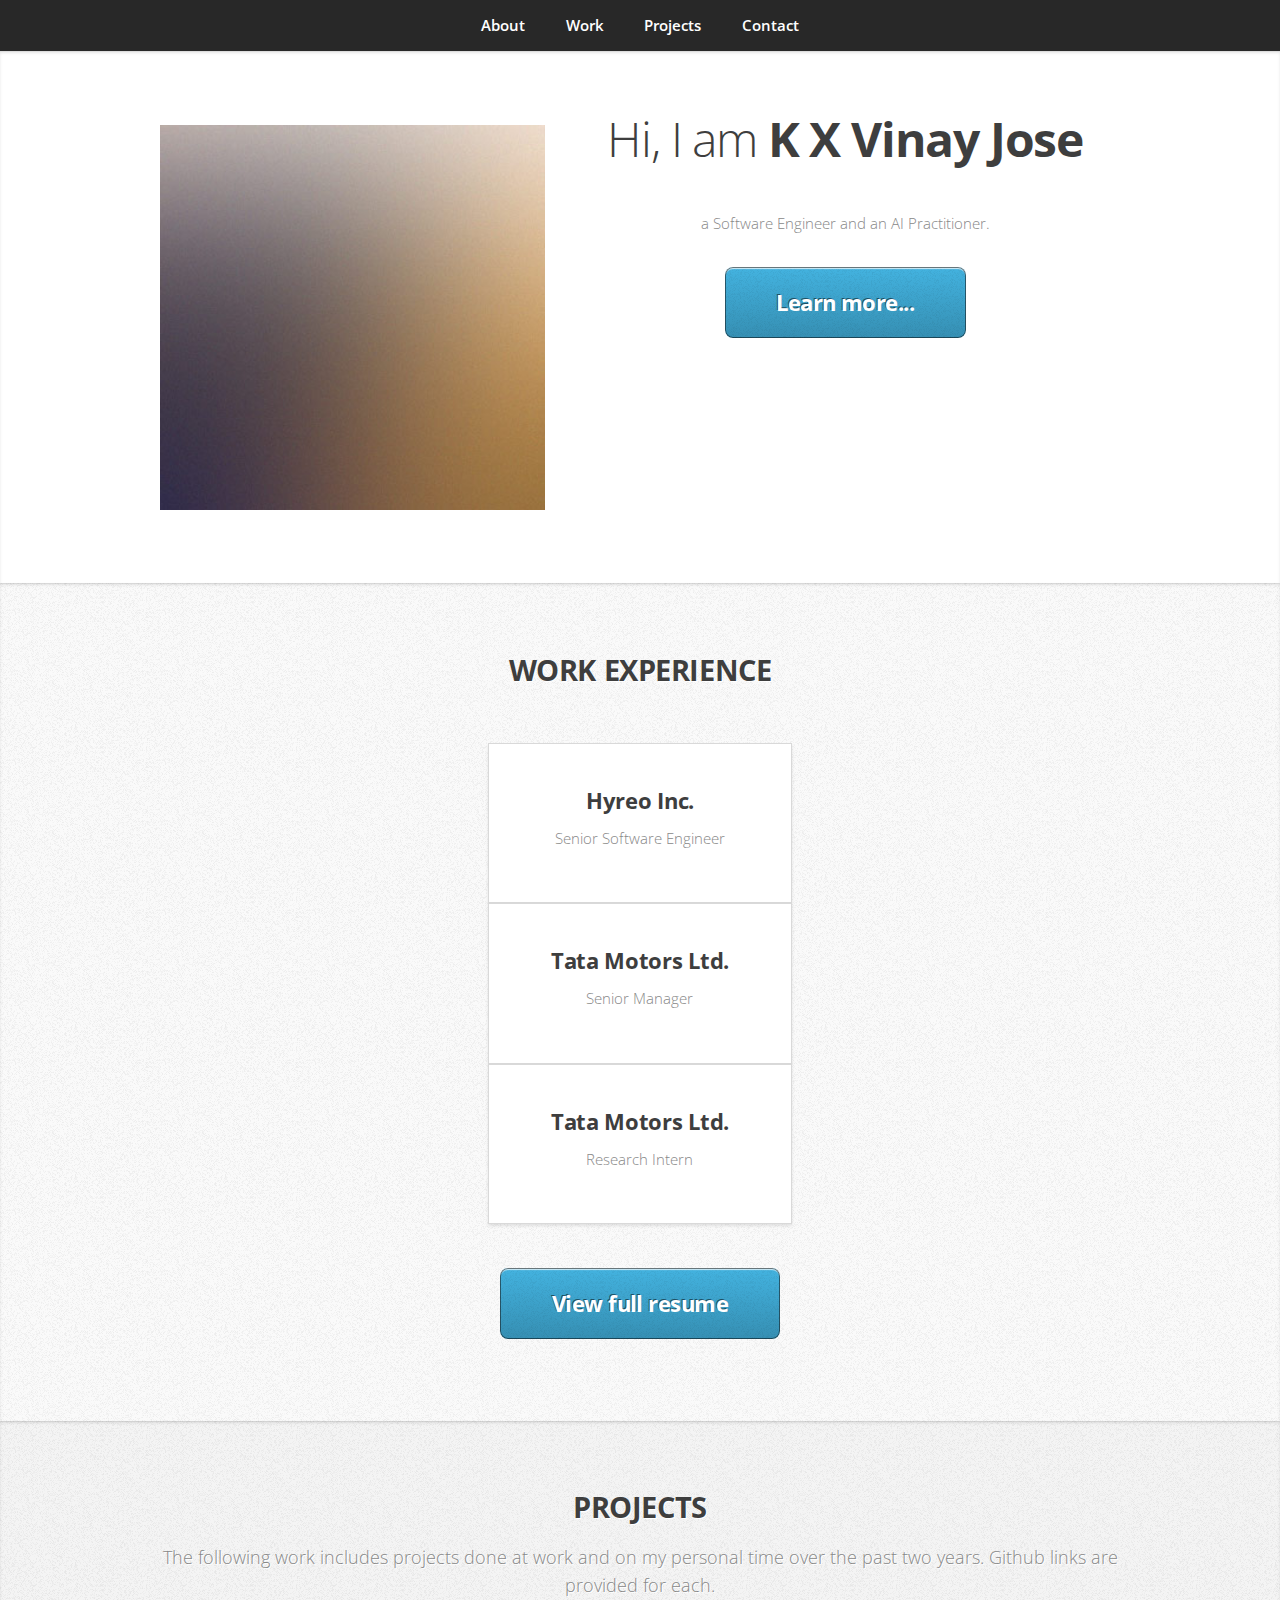
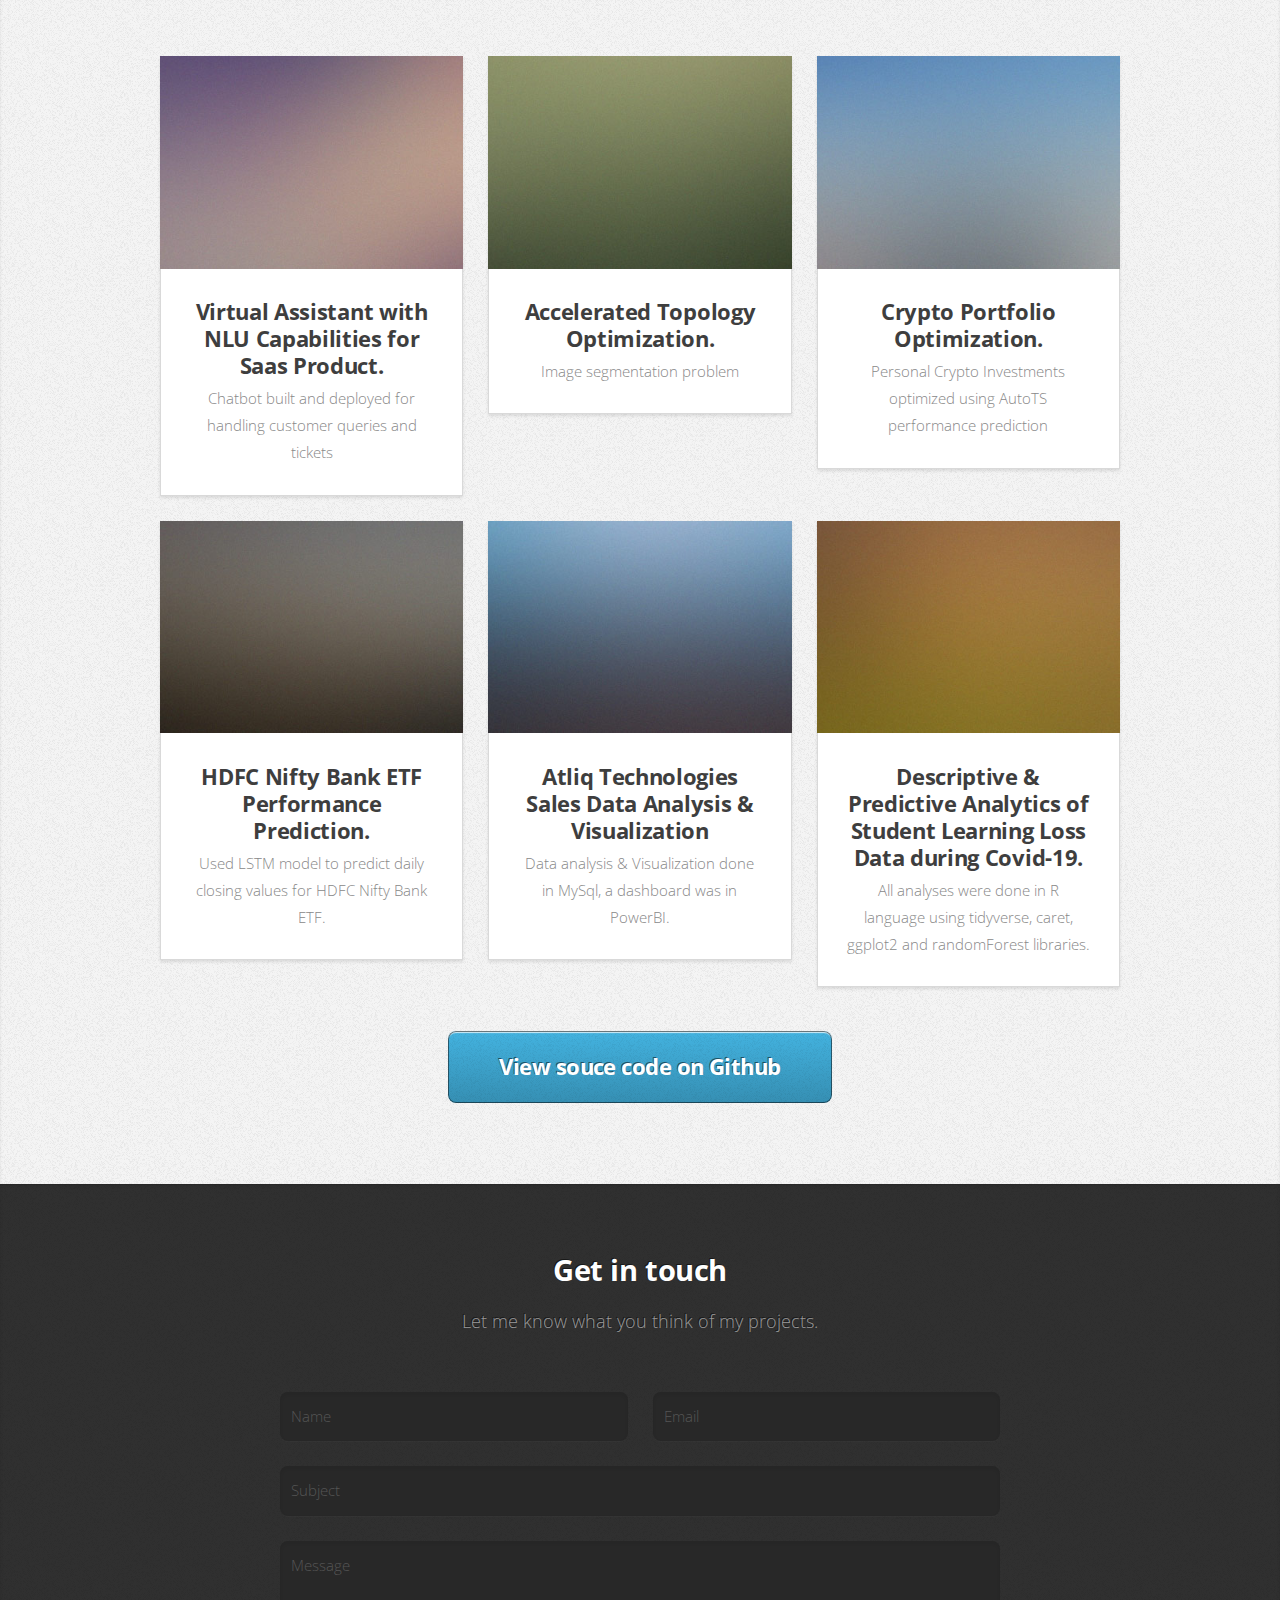
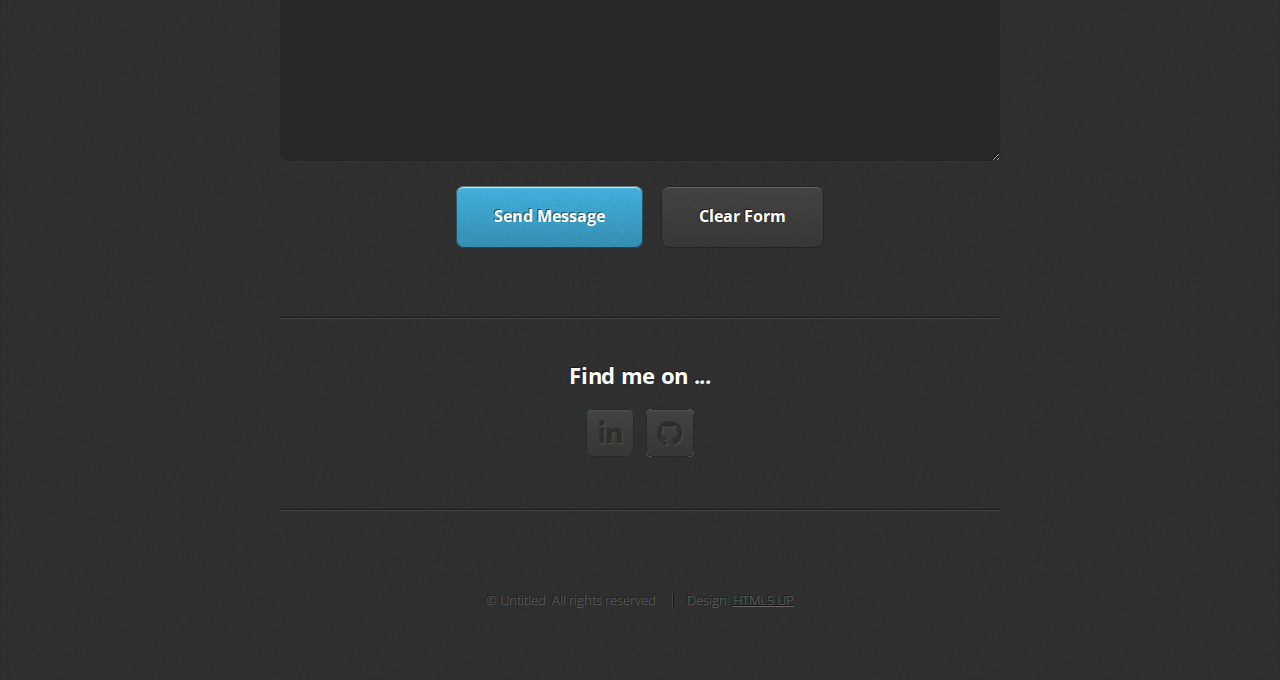
==== commit c9822957: "Update index.html" ====
--- a/portfolio/index.html
+++ b/portfolio/index.html
@@ -36,7 +36,7 @@
 							</header>
 							<!-- <p>And this is <strong>Miniport</strong>, a free, fully responsive HTML5 site template designed by <a href="http://twitter.com/ajlkn">AJ</a> for <a href="http://html5up.net">HTML5 UP</a> &amp; released under the <a href="http://html5up.net/license">CCA license</a>.</p> -->
 							<p>a Software Engineer and an AI Practitioner.</p>
-							<a href="#work" class="button large scrolly">Learn about my work.</a>
+							<a href="#work" class="button large scrolly">Learn more...</a>
 						</div>
 					</div>
 				</div>
@@ -79,7 +79,7 @@
 				
 					<footer>
 						<!-- <p>Lorem ipsum dolor sit sapien vestibulum ipsum primis?</p> -->
-						<a href="#portfolio" class="button large scrolly">See some of my projects.</a>
+						<a href="#" class="button large scrolly">View full resume</a>
 					</footer>
 				</div>
 			</article>
@@ -137,7 +137,7 @@
 					</div>
 					<footer>
 						<!-- <p>Lorem ipsum dolor sit sapien vestibulum ipsum primis?</p> -->
-						<a href="#contact" class="button large scrolly">Get in touch with me</a>
+						<a href="#https://github.com/vinay-jose" class="button large scrolly">View souce code on Github</a>
 					</footer>
 				</div>
 			</article>
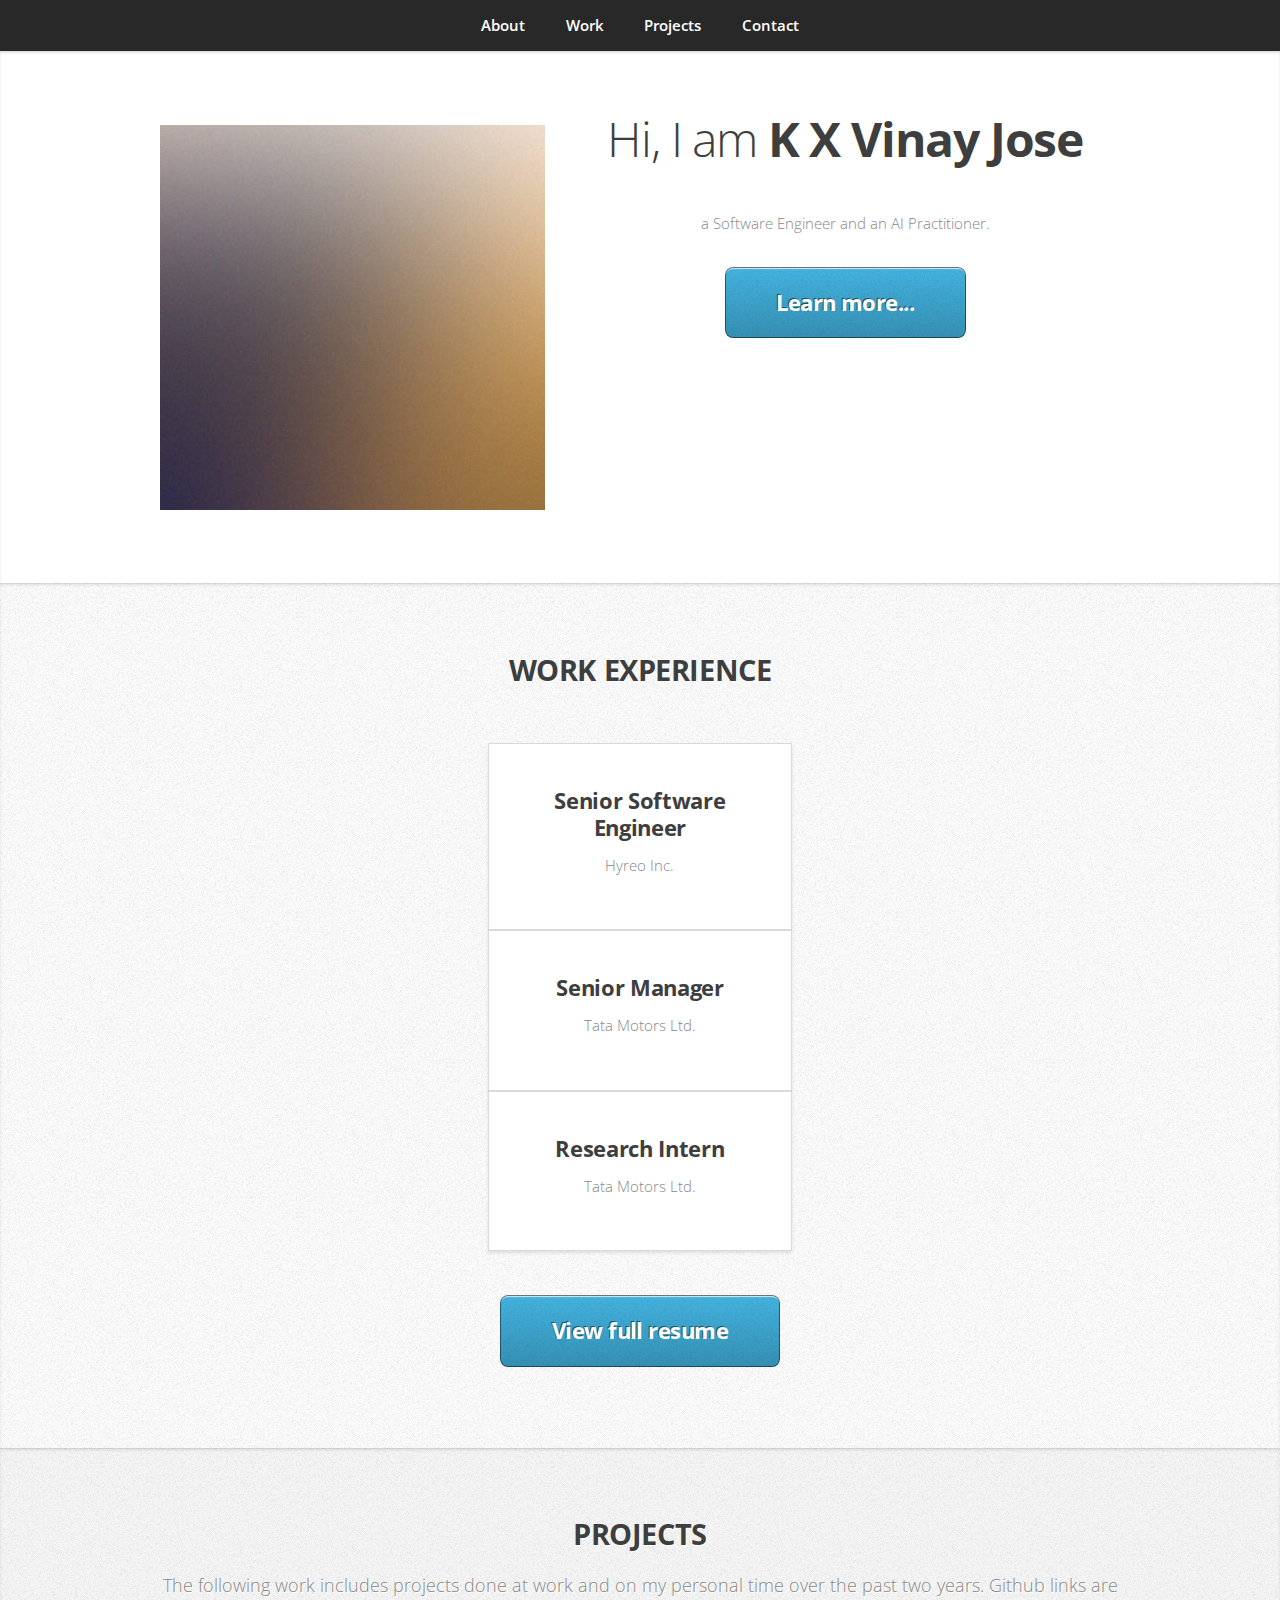
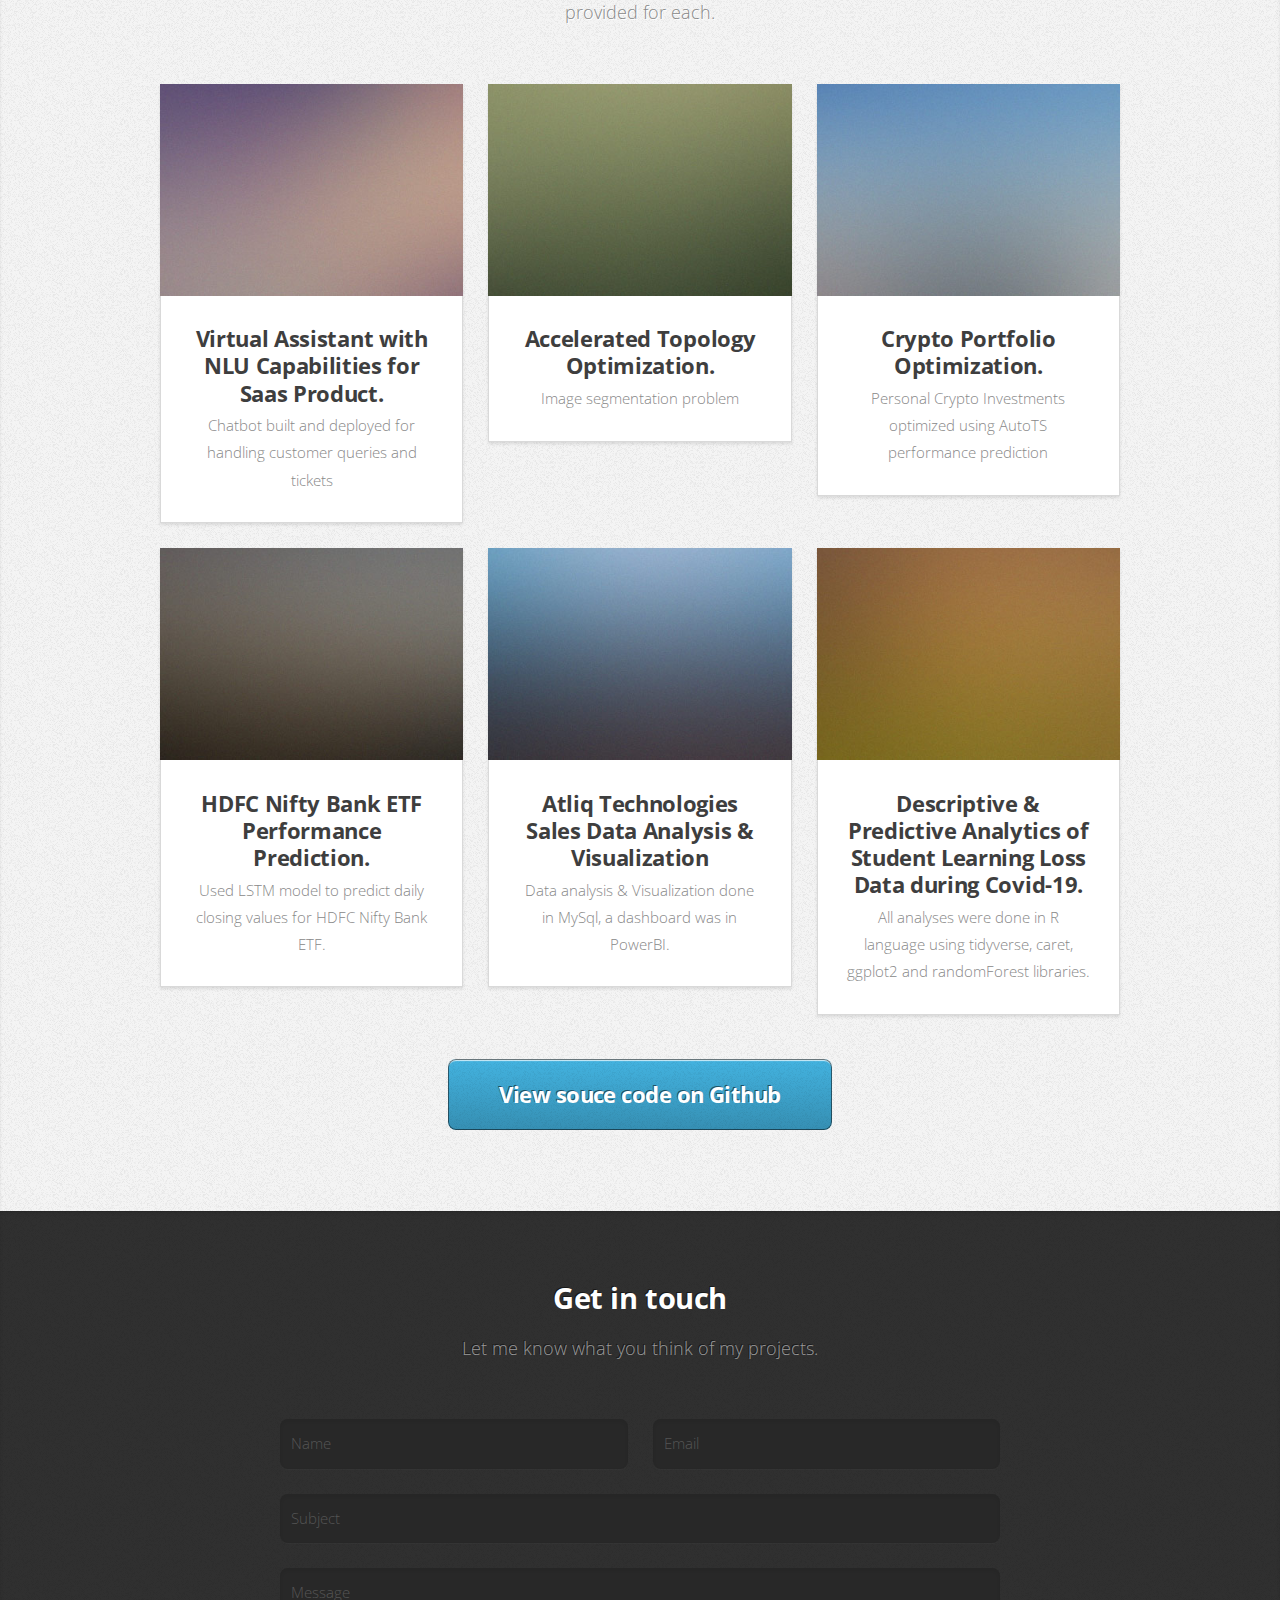
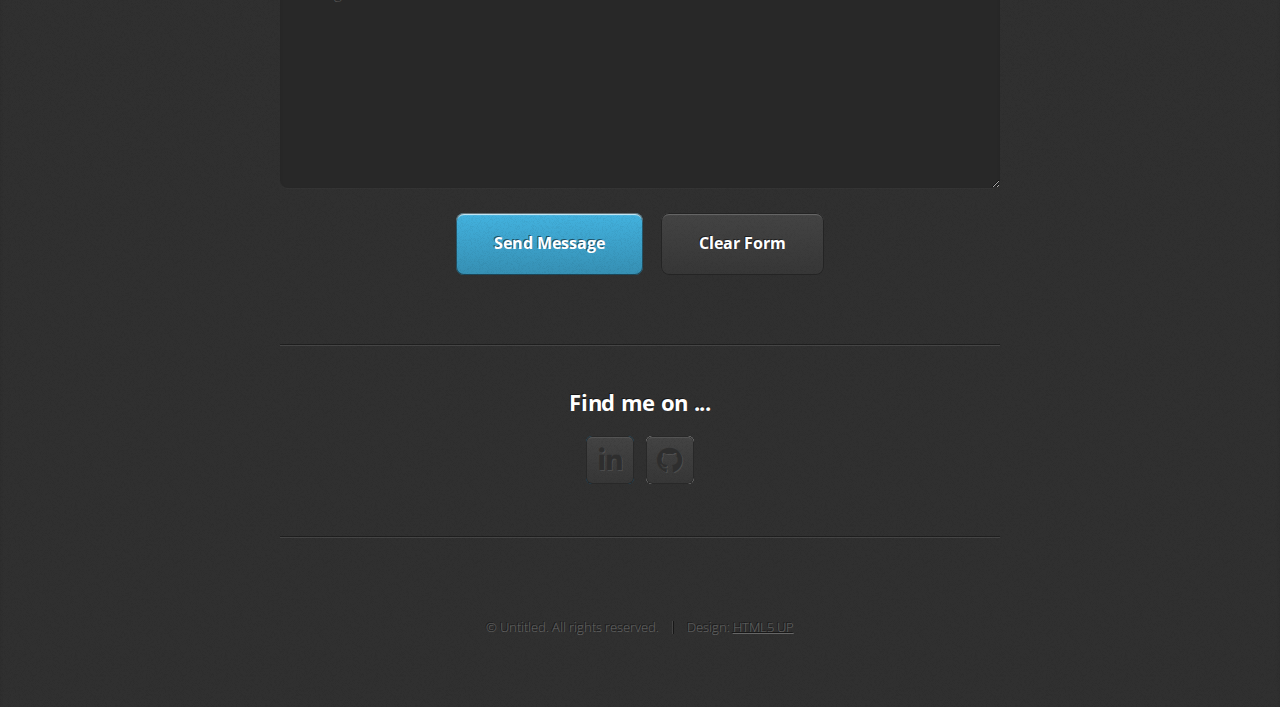
==== commit eeb93fbe: "Update index.html" ====
--- a/portfolio/index.html
+++ b/portfolio/index.html
@@ -53,8 +53,8 @@
 						<div class="col-4 col-6-medium col-12-small">
 							<section class="box style1">
 								<!-- <span class="icon featured fa-comments"></span> -->
-								<h3>Hyreo Inc.</h3>
-								<p>Senior Software Engineer</p>
+								<h3>Senior Software Engineer</h3>
+								<p>Hyreo Inc.</p>
 							</section>
 						</div>
 					</div>
@@ -62,8 +62,8 @@
 						<div class="col-4 col-6-medium col-12-small">
 							<section class="box style1">
 								<!-- <span class="icon solid featured fa-camera-retro"></span> -->
-								<h3>Tata Motors Ltd.</h3>
-								<p>Senior Manager</p>
+								<h3>Senior Manager</h3>
+								<p>Tata Motors Ltd.</p>
 							</section>
 						</div>
 					</div>
@@ -71,15 +71,15 @@
 						<div class="col-4 col-6-medium col-12-small">
 							<section class="box style1">
 								<!-- <span class="icon featured fa-thumbs-up"></span> -->
-								<h3>Tata Motors Ltd.</h3>
-								<p>Research Intern</p>
+								<h3>Research Intern</h3>
+								<p>Tata Motors Ltd.</p>
 							</section>
 						</div>
 					</div>
 				
 					<footer>
 						<!-- <p>Lorem ipsum dolor sit sapien vestibulum ipsum primis?</p> -->
-						<a href="#" class="button large scrolly">View full resume</a>
+						<a href="#" target="_blank" rel="noopener noreferrer" class="button large scrolly">View full resume</a>
 					</footer>
 				</div>
 			</article>
@@ -94,50 +94,50 @@
 					<div class="row">
 						<div class="col-4 col-6-medium col-12-small">
 							<article class="box style2">
-								<a href="https://hyreo.com/enterprise-suite/" class="image featured"><img src="images/pic01.jpg" alt="" /></a>
-								<h3><a href="https://hyreo.com/enterprise-suite/">Virtual Assistant with NLU Capabilities for Saas Product.</a></h3>
+								<a href="https://hyreo.com/enterprise-suite/" target="_blank" rel="noopener noreferrer" class="image featured"><img src="images/pic01.jpg" alt="" /></a>
+								<h3><a href="https://hyreo.com/enterprise-suite/" target="_blank" rel="noopener noreferrer">Virtual Assistant with NLU Capabilities for Saas Product.</a></h3>
 								<p>Chatbot built and deployed for handling customer queries and tickets</p>
 							</article>
 						</div>
 						<div class="col-4 col-6-medium col-12-small">
 							<article class="box style2">
-								<a href="https://github.com/vinay-jose" class="image featured"><img src="images/pic02.jpg" alt="" /></a>
-								<h3><a href="https://github.com/vinay-jose">Accelerated Topology Optimization.</a></h3>
+								<a href="https://github.com/vinay-jose" target="_blank" rel="noopener noreferrer" class="image featured"><img src="images/pic02.jpg" alt="" /></a>
+								<h3><a href="https://github.com/vinay-jose" target="_blank" rel="noopener noreferrer">Accelerated Topology Optimization.</a></h3>
 								<p>Image segmentation problem</p>
 							</article>
 						</div>
 						<div class="col-4 col-6-medium col-12-small">
 							<article class="box style2">
-								<a href="https://github.com/vinay-jose" class="image featured"><img src="images/pic03.jpg" alt="" /></a>
-								<h3><a href="https://github.com/vinay-jose">Crypto Portfolio Optimization.</a></h3>
+								<a href="https://github.com/vinay-jose" target="_blank" rel="noopener noreferrer" class="image featured"><img src="images/pic03.jpg" alt="" /></a>
+								<h3><a href="https://github.com/vinay-jose" target="_blank" rel="noopener noreferrer">Crypto Portfolio Optimization.</a></h3>
 								<p>Personal Crypto Investments optimized using AutoTS performance prediction</p>
 							</article>
 						</div>
 						<div class="col-4 col-6-medium col-12-small">
 							<article class="box style2">
-								<a href="https://github.com/vinay-jose" class="image featured"><img src="images/pic04.jpg" alt="" /></a>
-								<h3><a href="https://github.com/vinay-jose">HDFC Nifty Bank ETF Performance Prediction.</a></h3>
+								<a href="https://github.com/vinay-jose" target="_blank" rel="noopener noreferrer" class="image featured"><img src="images/pic04.jpg" alt="" /></a>
+								<h3><a href="https://github.com/vinay-jose" target="_blank" rel="noopener noreferrer">HDFC Nifty Bank ETF Performance Prediction.</a></h3>
 								<p>Used LSTM model to predict daily closing values for HDFC Nifty Bank ETF.</p>
 							</article>
 						</div>
 						<div class="col-4 col-6-medium col-12-small">
 							<article class="box style2">
-								<a href="https://github.com/vinay-jose/territorial-sales-dashboard" class="image featured"><img src="images/pic05.jpg" alt="" /></a>
-								<h3><a href="https://github.com/vinay-jose/territorial-sales-dashboard">Atliq Technologies Sales Data Analysis & Visualization</a></h3>
+								<a href="https://github.com/vinay-jose/territorial-sales-dashboard" target="_blank" rel="noopener noreferrer" class="image featured"><img src="images/pic05.jpg" alt="" /></a>
+								<h3><a href="https://github.com/vinay-jose/territorial-sales-dashboard" target="_blank" rel="noopener noreferrer">Atliq Technologies Sales Data Analysis & Visualization</a></h3>
 								<p>Data analysis & Visualization done in MySql, a dashboard was in PowerBI.</p>
 							</article>
 						</div>
 						<div class="col-4 col-6-medium col-12-small">
 							<article class="box style2">
-								<a href="https://github.com/vinay-jose/student-learning-loss-covid-19" class="image featured"><img src="images/pic06.jpg" alt="" /></a>
-								<h3><a href="https://github.com/vinay-jose/student-learning-loss-covid-19">Descriptive & Predictive Analytics of Student Learning Loss Data during Covid-19.</a></h3>
+								<a href="https://github.com/vinay-jose/student-learning-loss-covid-19" target="_blank" rel="noopener noreferrer" class="image featured"><img src="images/pic06.jpg" alt="" /></a>
+								<h3><a href="https://github.com/vinay-jose/student-learning-loss-covid-19" target="_blank" rel="noopener noreferrer">Descriptive & Predictive Analytics of Student Learning Loss Data during Covid-19.</a></h3>
 								<p>All analyses were done in R language using tidyverse, caret, ggplot2 and randomForest libraries.</p>
 							</article>
 						</div>
 					</div>
 					<footer>
 						<!-- <p>Lorem ipsum dolor sit sapien vestibulum ipsum primis?</p> -->
-						<a href="#https://github.com/vinay-jose" class="button large scrolly">View souce code on Github</a>
+						<a href="https://github.com/vinay-jose" target="_blank" rel="noopener noreferrer" class="button large scrolly">View souce code on Github</a>
 					</footer>
 				</div>
 			</article>
@@ -181,10 +181,10 @@
 								<!-- <li><a href="#" class="icon brands fa-twitter"><span class="label">Twitter</span></a></li> -->
 								<!-- <li><a href="#" class="icon brands fa-facebook-f"><span class="label">Facebook</span></a></li> -->
 								<!-- <li><a href="#" class="icon brands fa-dribbble"><span class="label">Dribbble</span></a></li> -->
-								<li><a href="https://www.linkedin.com/in/kxvinayjose/" class="icon brands fa-linkedin-in"><span class="label">LinkedIn</span></a></li>
+								<li><a href="https://www.linkedin.com/in/kxvinayjose/" target="_blank" rel="noopener noreferrer" class="icon brands fa-linkedin-in"><span class="label">LinkedIn</span></a></li>
 								<!-- <li><a href="#" class="icon brands fa-tumblr"><span class="label">Tumblr</span></a></li> -->
 								<!-- <li><a href="#" class="icon brands fa-google-plus"><span class="label">Google+</span></a></li> -->
-								<li><a href="https://github.com/vinay-jose" class="icon brands fa-github"><span class="label">Github</span></a></li>
+								<li><a href="https://github.com/vinay-jose" target="_blank" rel="noopener noreferrer" class="icon brands fa-github"><span class="label">Github</span></a></li>
 								<!--
 								<li><a href="#" class="icon solid fa-rss"><span>RSS</span></a></li>
 								<li><a href="#" class="icon brands fa-instagram"><span>Instagram</span></a></li>
@@ -202,7 +202,7 @@
 					</div>
 					<footer>
 						<ul id="copyright">
-							<li>&copy; Untitled. All rights reserved.</li><li>Design: <a href="http://html5up.net">HTML5 UP</a></li>
+							<li>&copy; Untitled. All rights reserved.</li><li>Design: <a href="http://html5up.net" target="_blank" rel="noopener noreferrer">HTML5 UP</a></li>
 						</ul>
 					</footer>
 				</div>
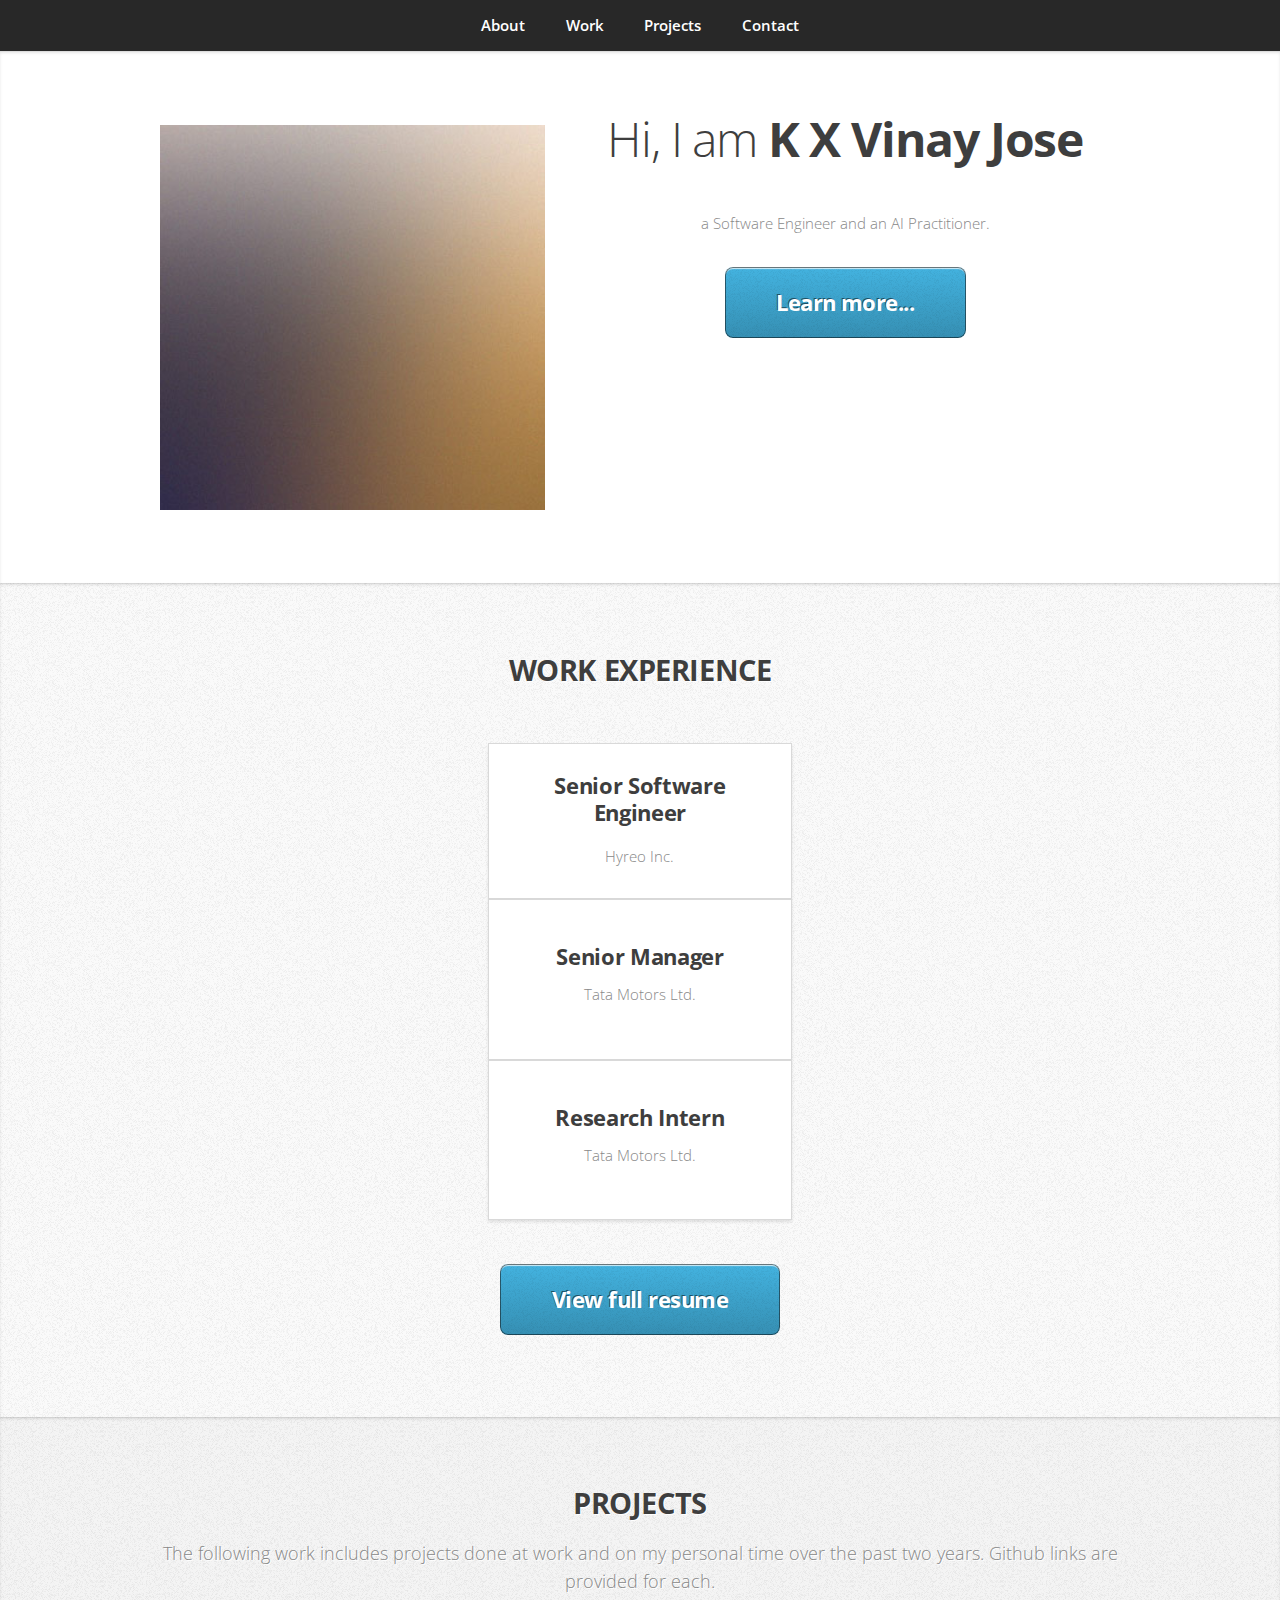
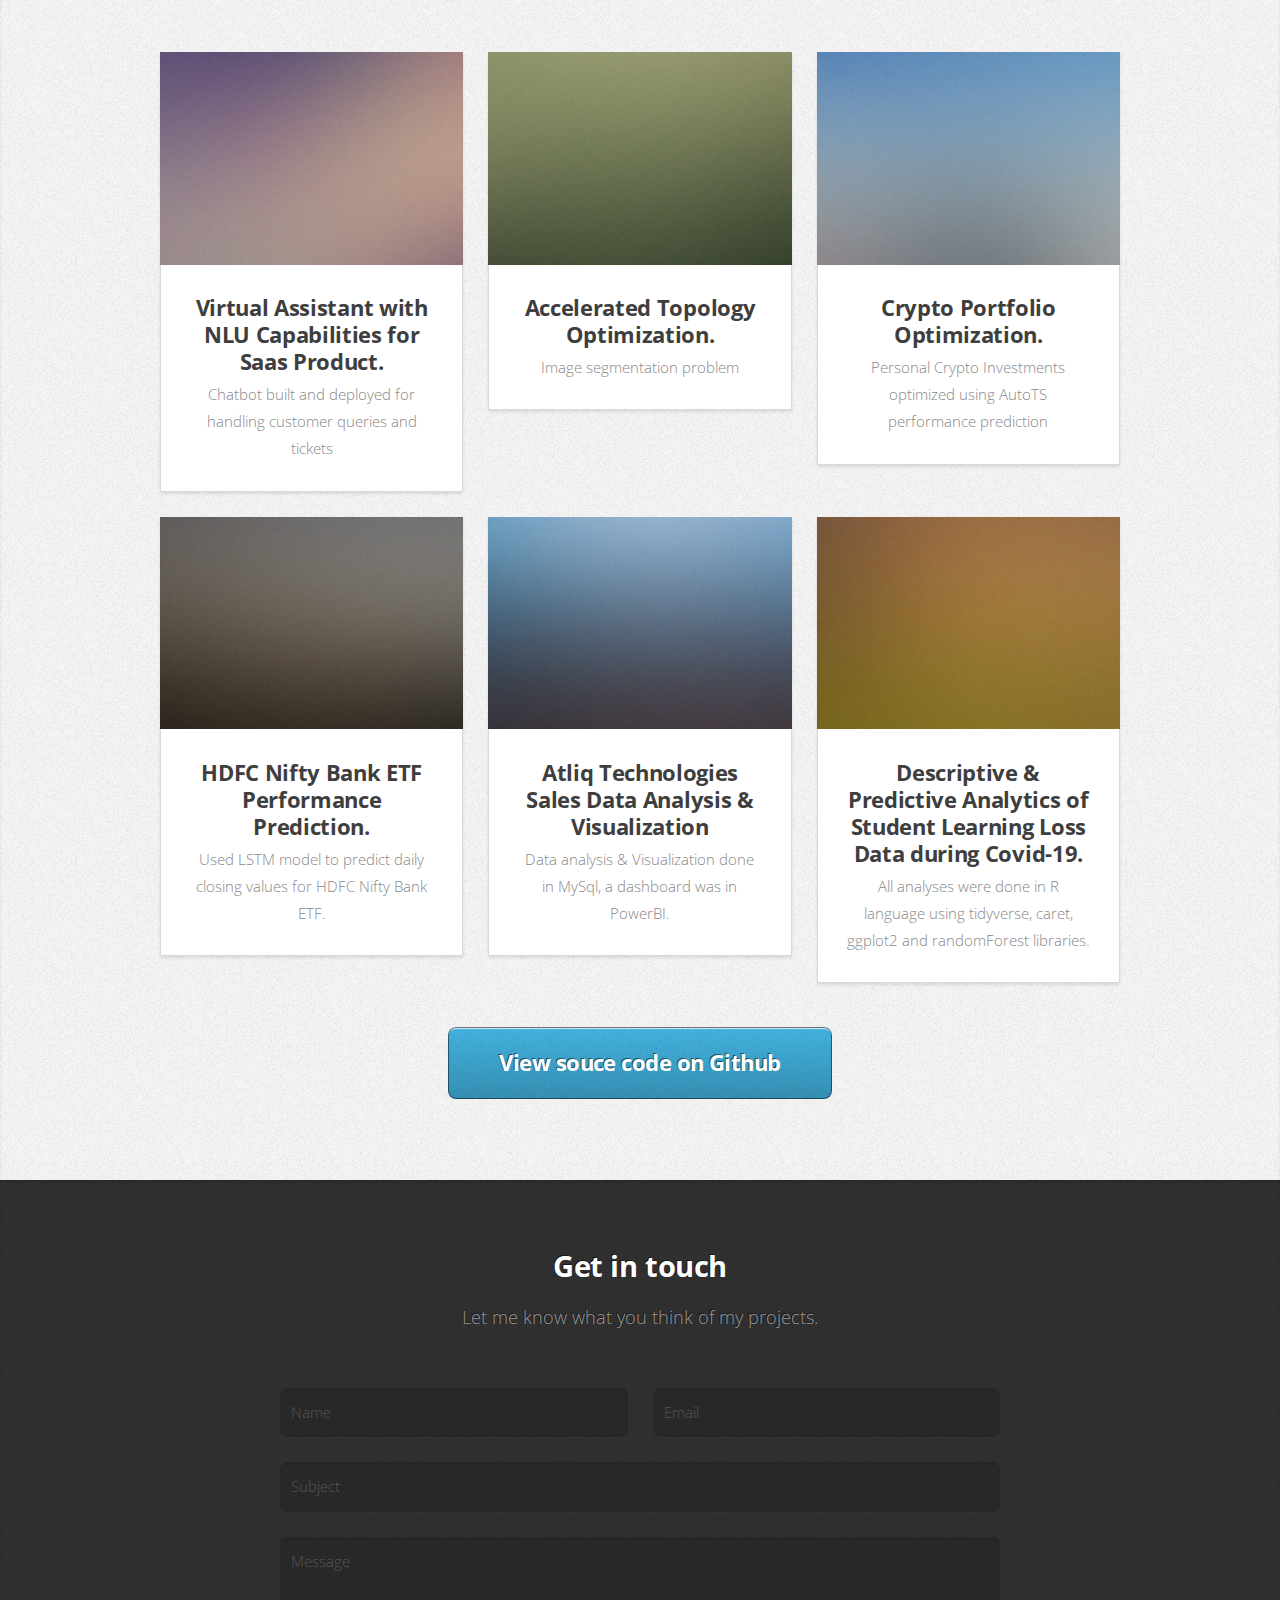
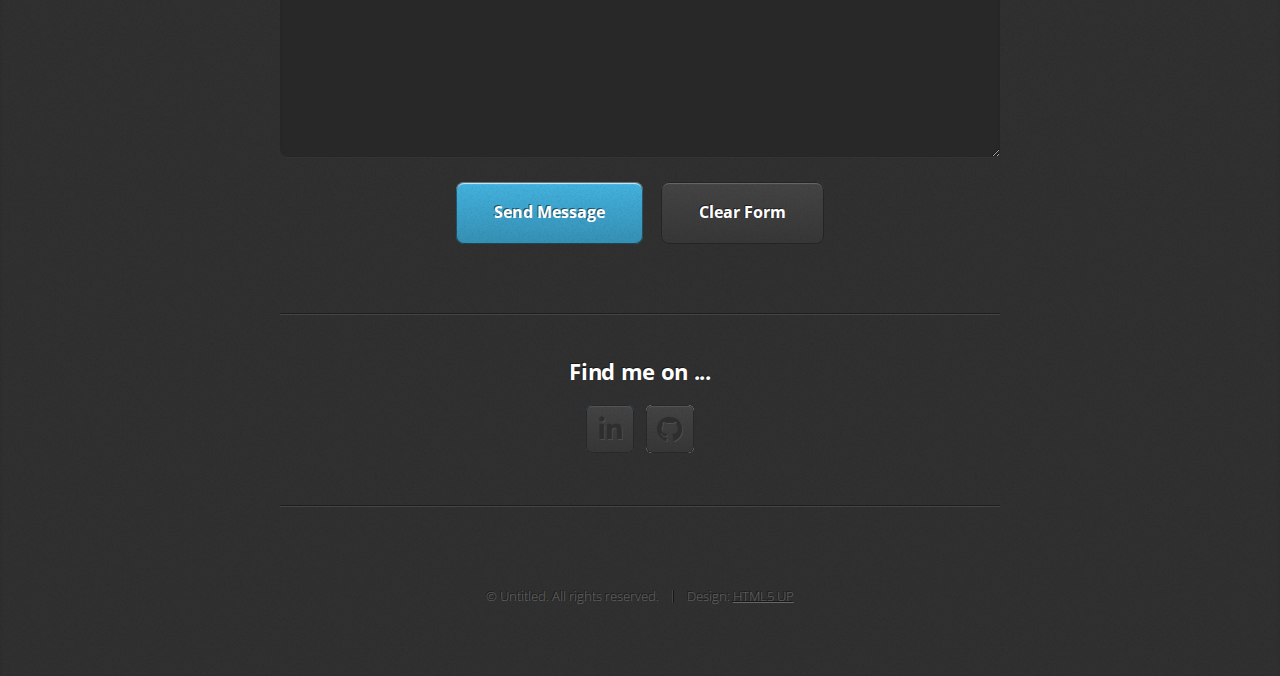
==== commit c4234538: "Update index.html" ====
--- a/portfolio/index.html
+++ b/portfolio/index.html
@@ -51,7 +51,7 @@
 					</header>
 					<div class="row aln-center">
 						<div class="col-4 col-6-medium col-12-small">
-							<section class="box style1">
+							<section class="box h3">
 								<!-- <span class="icon featured fa-comments"></span> -->
 								<h3>Senior Software Engineer</h3>
 								<p>Hyreo Inc.</p>
